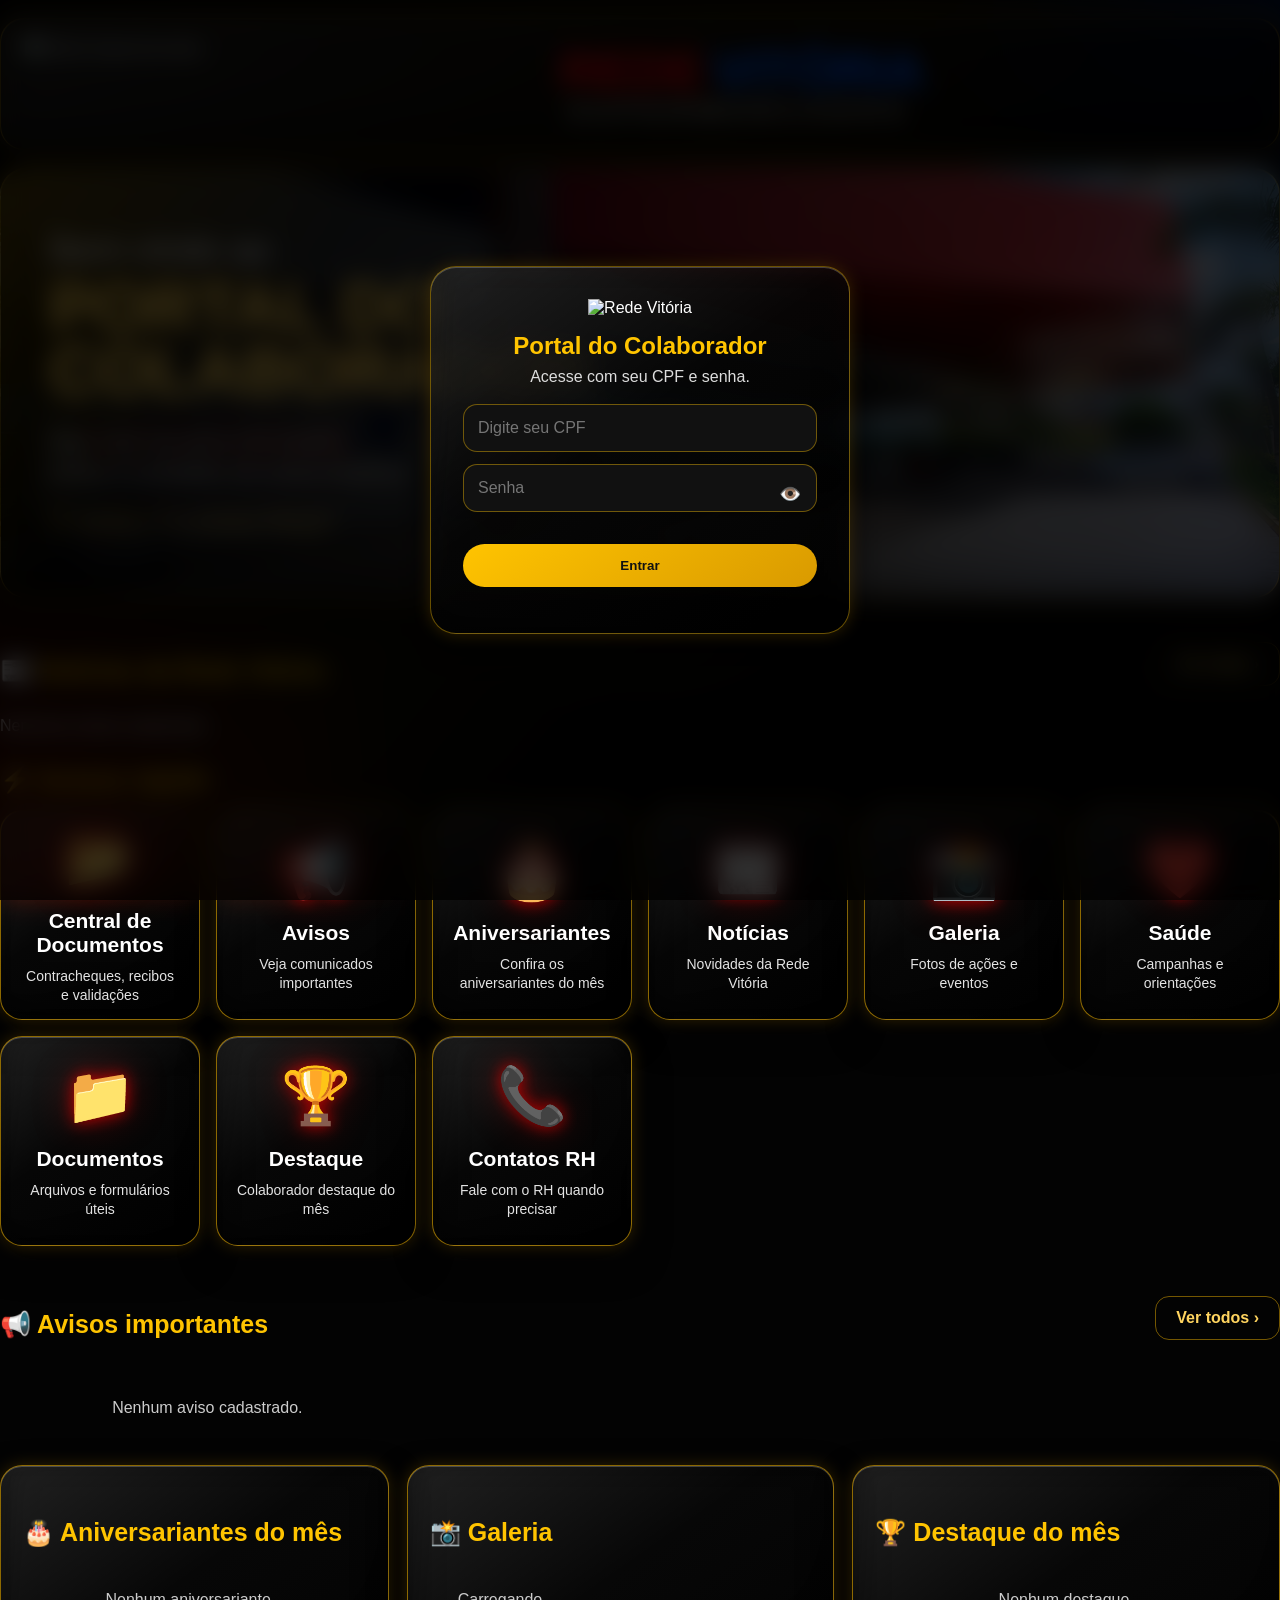
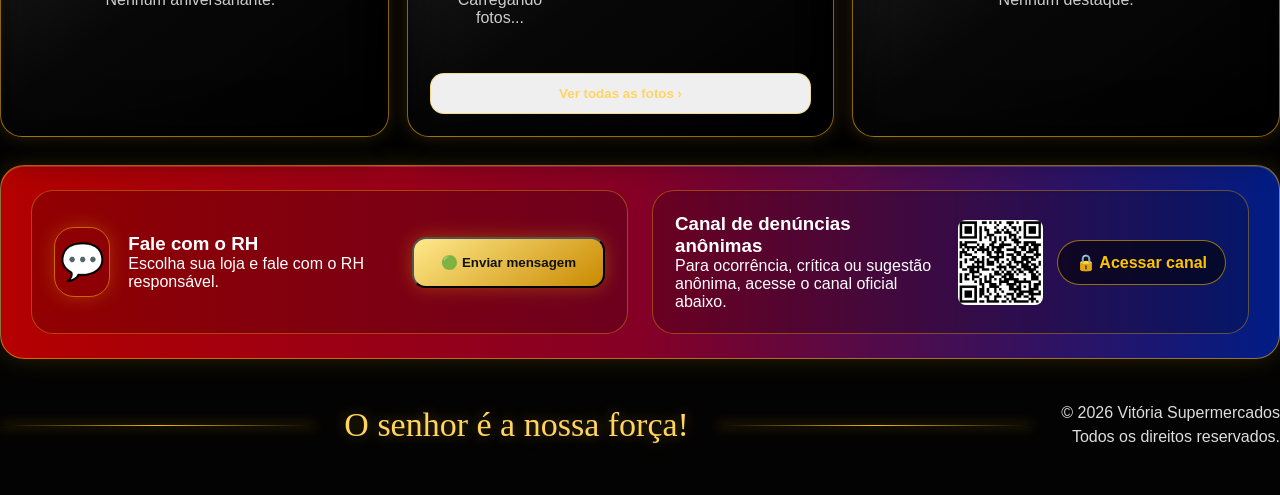
==== index.html @ cb0ad2eb "Update index.html" ====
<!DOCTYPE html>
<html lang="pt-BR">

<!-- ==========================================================
     HEAD
=========================================================== -->

<head>

  <meta charset="UTF-8">

  <meta
    name="viewport"
    content="width=device-width, initial-scale=1.0"
  >

  <title>Portal do Colaborador | Vitória Supermercados</title>

  <!-- CSS -->
  <link rel="stylesheet" href="style.css">

</head>

<!-- ==========================================================
     BODY
=========================================================== -->

<body class="carregando">

<!-- ==========================================================
     LOGIN
=========================================================== -->

<div id="loginTela" class="login-tela">

  <div class="login-box gloss">

    <img
      src="logo-vitoria.png"
      class="login-logo"
      alt="Rede Vitória"
    >

    <h2>Portal do Colaborador</h2>

    <p id="loginInstrucao">
      Acesse com seu CPF e senha.
    </p>

    <div id="formLogin">

      <input
        type="text"
        id="loginCpf"
        placeholder="Digite seu CPF"
      >

      <div class="campo-senha">

        <input
          type="password"
          id="loginSenha"
          placeholder="Senha"
        >

        <button
          type="button"
          onclick="mostrarSenha('loginSenha', this)"
        >
          👁️
        </button>

      </div>

      <button
        id="btnEntrar"
        onclick="fazerLogin()"
      >
        Entrar
      </button>

    </div>

    <div id="loginMensagem"></div>

    <!-- Primeiro acesso -->

    <div
      id="primeiroAcessoBox"
      style="display:none;"
    >

      <hr>

      <p>
        Primeiro acesso. Crie sua nova senha:
      </p>

      <div class="campo-senha">

        <input
          type="password"
          id="novaSenha"
          placeholder="Nova senha"
        >

        <button
          type="button"
          onclick="mostrarSenha('novaSenha', this)"
        >
          👁️
        </button>

      </div>

      <div class="campo-senha">

        <input
          type="password"
          id="confirmaSenha"
          placeholder="Confirmar senha"
        >

        <button
          type="button"
          onclick="mostrarSenha('confirmaSenha', this)"
        >
          👁️
        </button>

      </div>

      <button
        id="btnSalvarSenha"
        onclick="criarSenhaPortal()"
      >
        Salvar senha
      </button>

    </div>

  </div>

</div>

<!-- ==========================================================
     HEADER
=========================================================== -->

<header class="gloss">

  <div class="logo">

    <img
      src="logo-vitoria.png"
      alt="Vitória Supermercados"
      class="logo-img"
    >

  </div>

  <div class="topo-info">

    <h1 class="empresa-nome">

      <span class="rede">REDE</span>

      <span class="vitoria">VITÓRIA</span>

      <span class="supermercados">
        SUPERMERCADOS
      </span>

    </h1>

  </div>

</header>

<!-- ==========================================================
     ÁREA DO COLABORADOR
=========================================================== -->

<section
  id="areaColaborador"
  class="area-colaborador"
>

  <div class="colaborador-card gloss">

    <div class="topo-colaborador">

      <h2 id="saudacaoColaborador">
        Olá, colaborador!
      </h2>

      <button
        class="btn-sair"
        onclick="sairPortal()"
      >
        🚪 Sair
      </button>

    </div>

    <!-- Corrigido: havia dois IDs iguais -->
    <p id="ultimoAcessoTexto">
      Seu último acesso será exibido aqui.
    </p>

    <div class="perfil-grid">

      <div class="perfil-item">
        <small>Nome</small>
        <span id="perfilNome">-</span>
      </div>

      <div class="perfil-item">
        <small>CPF</small>
        <span id="perfilCpf">-</span>
      </div>

      <div class="perfil-item">
        <small>Matrícula</small>
        <span id="perfilMatricula">-</span>
      </div>

      <div class="perfil-item">
        <small>Função</small>
        <span id="perfilFuncao">-</span>
      </div>

      <div class="perfil-item">
        <small>Admissão</small>
        <span id="perfilAdmissao">-</span>
      </div>

    </div>

  </div>

  <!-- NOTIFICAÇÕES -->

  <div class="notificacao-card gloss">

    <div
      id="badgeNotificacao"
      class="badge-notificacao"
    >
      0
    </div>

    <div class="sino-notificacao">
      🔔
    </div>

    <h3>Notificações</h3>

    <p id="resumoNotificacoes">
      Nenhuma notificação nova.
    </p>

    <div
      id="listaNotificacoes"
      class="notificacao-lista"
    ></div>

  </div>

</section>

<!-- ==========================================================
     HERO
=========================================================== -->

<section class="hero gloss">

  <div class="hero-content">

    <h2>Bem-vindo ao</h2>

    <h1>

      PORTAL DO<br>
      COLABORADOR

    </h1>

    <p>

      Aqui você encontra informações,<br>
      avisos e novidades da nossa empresa.

    </p>

    <div class="frase">

      O senhor é a nossa força!

    </div>

  </div>

  <div class="dots">

    <div></div>
    <div></div>
    <div></div>

  </div>

</section>

<!-- ==========================================================
     NOTÍCIAS
=========================================================== -->

<section
  id="noticias"
  class="noticias-home"
>

  <div class="row-title">

    <h2 class="section-title">
      📰 Notícias da Rede Vitória
    </h2>

    <a
      href="javascript:void(0)"
      class="btn"
      onclick="mostrarTodasNoticias()"
    >
      Ver todas ›
    </a>

  </div>

  <div
    id="noticiasGrid"
    class="noticias-home-grid"
  >

    <div class="noticia-home-card gloss">

      <div class="noticia-home-img"></div>

      <div class="noticia-home-info">

        <h3>Carregando notícias...</h3>

        <p>Aguarde...</p>

      </div>

    </div>

  </div>

</section>

<!-- ==========================================================
     ACESSO RÁPIDO
=========================================================== -->

<h2 class="section-title">

  ⚡ Acesso rápido

</h2>

<section class="quick-grid">

  <a
    href="javascript:void(0)"
    onclick="abrirCentralDocumentos()"
    class="quick-card gloss"
  >

    <div class="icon">📂</div>

    <h3>Central de Documentos</h3>

    <p>Contracheques, recibos e validações</p>

  </a>

  <a href="#avisos" class="quick-card gloss">

    <div class="icon">📢</div>

    <h3>Avisos</h3>

    <p>Veja comunicados importantes</p>

  </a>

  <a href="#aniversariantes" class="quick-card gloss">

    <div class="icon">🎂</div>

    <h3>Aniversariantes</h3>

    <p>Confira os aniversariantes do mês</p>

  </a>

  <a href="#noticias" class="quick-card gloss">

    <div class="icon">📰</div>

    <h3>Notícias</h3>

    <p>Novidades da Rede Vitória</p>

  </a>

  <a href="#galeria" class="quick-card gloss">

    <div class="icon">📸</div>

    <h3>Galeria</h3>

    <p>Fotos de ações e eventos</p>

  </a>

  <a href="#saude" class="quick-card gloss">

    <div class="icon">❤️</div>

    <h3>Saúde</h3>

    <p>Campanhas e orientações</p>

  </a>

  <a
    href="javascript:void(0)"
    onclick="abrirDocumentos()"
    class="quick-card gloss"
  >

    <div class="icon">📁</div>

    <h3>Documentos</h3>

    <p>Arquivos e formulários úteis</p>

  </a>

  <a href="#destaque" class="quick-card gloss">

    <div class="icon">🏆</div>

    <h3>Destaque</h3>

    <p>Colaborador destaque do mês</p>

  </a>

  <a href="#contatos" class="quick-card gloss">

    <div class="icon">📞</div>

    <h3>Contatos RH</h3>

    <p>Fale com o RH quando precisar</p>

  </a>

</section>

    <div id="menuRh"
     style="display:none;margin:25px auto;width:min(1220px,95%);">

    <div class="quick-card gloss"
         onclick="abrirAreaRh()"
         style="height:auto;min-height:150px;cursor:pointer;">

        <div class="icon">
            👥
        </div>

        <h3>
            Área RH
        </h3>

        <p>
            Funcionários, importação, relatórios e administração
        </p>

    </div>

</div>

<section id="avisos">

  <div class="row-title">

    <h2 class="section-title">
      📢 Avisos importantes
    </h2>

    <a href="javascript:void(0)"
       class="btn"
       onclick="mostrarTodosAvisos()">
      Ver todos ›
    </a>

  </div>

  <div
      id="avisosGrid"
      class="notice-grid">

      <div class="rh-vazio">
          Carregando avisos...
      </div>

  </div>

</section>
     
<section class="lower-grid">

  <!-- ANIVERSARIANTES -->
  <div id="aniversariantes" class="panel gloss">

    <h2 class="section-title">
      🎂 Aniversariantes do mês
    </h2>

    <div id="listaAniversariantes" class="people">

      <div class="rh-vazio">
        Carregando aniversariantes...
      </div>

    </div>

  </div>

  <!-- GALERIA -->
  <div id="galeria" class="panel gloss">

    <h2 class="section-title">
      📸 Galeria
    </h2>

    <div id="galeriaHome" class="gallery">

      <div class="rh-vazio">
        Carregando fotos...
      </div>

    </div>

    <button
      class="btn center-btn"
      onclick="abrirGaleria()">

      Ver todas as fotos ›

    </button>

  </div>

  <!-- DESTAQUE -->
  <div id="destaque" class="panel gloss highlight">

    <h2 class="section-title">
      🏆 Destaque do mês
    </h2>

    <div id="destaqueHome">

      <div class="rh-vazio">
        Carregando destaque...
      </div>

    </div>

  </div>

</section>
     
    <section id="contatos" class="cta">

  <div class="cta-bloco-rh">

    <div class="cta-left">

      <div class="whats-icon">💬</div>

      <div>
        <h3>Fale com o RH</h3>
        <p>Escolha sua loja e fale com o RH responsável.</p>
      </div>

    </div>

    <button
      class="whats-btn"
      onclick="abrirModalLojas()">

      🟢 Enviar mensagem

    </button>

  </div>

  <div class="cta-bloco-denuncia">

    <div>

      <h3>Canal de denúncias anônimas</h3>

      <p>
        Para ocorrência, crítica ou sugestão anônima,
        acesse o canal oficial abaixo.
      </p>

    </div>

    <div class="denuncia-area">

      <div class="qr">
        <img
          src="qr-denuncias.png"
          alt="Canal de Denúncias">
      </div>

      <a
        class="denuncia-btn"
        href="https://reclameaquivitor1.websiteseguro.com/colaboradores/"
        target="_blank">

        🔒 Acessar canal

      </a>

    </div>

  </div>
         </section>
<!-- ==========================================================
     RODAPÉ
=========================================================== -->

<footer class="footer-final">

  <div class="footer-line"></div>

  <div class="footer-frase">
    O senhor é a nossa força!
  </div>

  <div class="footer-line"></div>

  <div class="copy">
    © 2026 Vitória Supermercados<br>
    Todos os direitos reservados.
  </div>

</footer>

<!-- ==========================================================
     MODAL - GALERIA
=========================================================== -->

<div id="galeriaModal" class="galeria-modal">

  <div class="galeria-header">

    <h2>📸 Galeria da Rede</h2>

    <button onclick="fecharGaleria()">
      ✕
    </button>

  </div>

  <div class="galeria-filtros">

    <select
      id="filtroLoja"
      onchange="filtrarGaleria()"
    >
      <option value="">Todas as lojas</option>
    </select>

    <select
      id="filtroCategoria"
      onchange="filtrarGaleria()"
    >
      <option value="">Todas categorias</option>
    </select>

  </div>

  <div
    id="galeriaGrid"
    class="galeria-grid"
  ></div>

</div>

<!-- ==========================================================
     MODAL - IMAGEM
=========================================================== -->

<div id="imagemModal" class="imagem-modal">

  <span onclick="fecharImagem()">
    ✕
  </span>

  <img
    id="imagemGrande"
    alt="Imagem ampliada"
  >

</div>

<!-- ==========================================================
     MODAL - NOTÍCIA
=========================================================== -->

<div id="noticiaModal" class="noticia-modal">

  <div class="noticia-modal-box">

    <span onclick="fecharNoticia()">
      ✕
    </span>

    <img
      id="noticiaImagem"
      alt="Imagem da notícia"
    >

    <h2 id="noticiaTitulo"></h2>

    <div id="noticiaData"></div>

    <p id="noticiaTexto"></p>

  </div>

</div>
<!-- ==========================================================
     MODAL - DOCUMENTOS
=========================================================== -->

<div id="documentosModal" class="documentos-modal">

  <div class="documentos-box">

    <div class="documentos-header">

      <h2>📁 Documentos úteis</h2>

      <button onclick="fecharDocumentos()">
        ✕
      </button>

    </div>

    <div
      id="documentosFiltros"
      class="documentos-filtros"
    ></div>

    <div
      id="documentosGrid"
      class="documentos-grid"
    >

      <p>Carregando documentos...</p>

    </div>

    <div class="documentos-footer">

      <button
        class="btn-fechar-documentos"
        onclick="fecharDocumentos()"
      >
        Fechar
      </button>

    </div>

  </div>

</div>

<!-- ==========================================================
     MODAL - NOTIFICAÇÃO
=========================================================== -->

<div id="notificacaoModal" class="notificacao-modal">

  <div class="notificacao-box">

    <h2 id="notificacaoTitulo">
      📢 Notificação
    </h2>

    <p id="notificacaoMensagem"></p>

    <div class="notificacao-acoes">

      <button
        class="btn-notificacao btn-entendi"
        onclick="fecharNotificacaoAtual()"
      >
        Entendi
      </button>

      <button
        class="btn-notificacao btn-limpar"
        onclick="limparNotificacaoAtual()"
      >
        Limpar notificação
      </button>

    </div>

  </div>

</div>

<!-- ==========================================================
     MODAL - LOJAS RH
=========================================================== -->

<div id="modalLojas" class="modal-lojas">

  <div class="modal-lojas-box">

    <button
      class="fechar-modal-lojas"
      onclick="fecharModalLojas()"
    >
      ✕
    </button>

    <h2>Escolha sua loja</h2>

    <p>
      Selecione a unidade para falar com o RH responsável.
    </p>

    <div class="lojas-grid">

      <button onclick="abrirWhatsappLoja('COROADO')">Coroado</button>

      <button onclick="abrirWhatsappLoja('CENTRO')">Centro</button>

      <button onclick="abrirWhatsappLoja('SAO_JOSE')">São José</button>

      <button onclick="abrirWhatsappLoja('TURISMO')">Turismo</button>

      <button onclick="abrirWhatsappLoja('TORQUATO')">Torquato</button>

      <button onclick="abrirWhatsappLoja('JAPIIM')">Japiim</button>

      <button onclick="abrirWhatsappLoja('GRANDE_CIRCULAR')">
        Grande Circular
      </button>

    </div>

  </div>

</div>

<!-- ==========================================================
     MODAL - CONTRACHEQUES
=========================================================== -->

<div id="contrachequesModal" class="documentos-modal">

  <div class="documentos-box">

    <div class="documentos-header">

      <h2 id="tituloModalContracheques">
        📄 Meus Contracheques
      </h2>

      <button onclick="fecharMeusContracheques()">
        ×
      </button>

    </div>

    <div id="contrachequesLista">

      Carregando...

    </div>

  </div>

</div>

<!-- ==========================================================
     MODAL - RECEBIMENTO DE CONTRACHEQUE
=========================================================== -->

<div
  id="recebimentoModal"
  class="documentos-modal"
  style="display:none;"
>

  <div
    class="documentos-box"
    style="max-width:650px;"
  >

    <div class="documentos-header">

      <h2>📥 Receber Contracheque</h2>

      <button onclick="fecharRecebimentoContracheque()">
        ✕
      </button>

    </div>

    <p id="recebimentoCompetenciaTexto"></p>

    <label
      style="display:flex;gap:10px;align-items:flex-start;margin:18px 0;color:#fff;"
    >

      <input
        type="checkbox"
        id="aceiteContracheque"
        style="margin-top:5px;"
      >

      <span>

        Declaro que recebi e tive acesso ao meu contracheque referente à competência informada, estando ciente das verbas, descontos e informações nele constantes.

      </span>

    </label>

    <!-- Campo senha -->

    <div style="position:relative;margin-bottom:14px;">

      <input
        type="password"
        id="senhaRecebimento"
        placeholder="Confirme sua senha"
        style="width:100%;padding:14px 50px 14px 14px;border-radius:14px;border:1px solid #ffc400;background:#111;color:#fff;"
      >

      <span
        onclick="alternarSenhaRecebimento()"
        style="
          position:absolute;
          right:15px;
          top:50%;
          transform:translateY(-50%);
          cursor:pointer;
          font-size:18px;
        "
      >
        👁
      </span>

    </div>

    <button
      id="btnConfirmarRecebimento"
      class="btn"
      onclick="confirmarRecebimentoContracheque()"
      style="margin-top:20px;"
    >
      Confirmar recebimento
    </button>

    <p
      id="mensagemRecebimento"
      style="margin-top:15px;color:#ffc400;font-weight:800;"
    ></p>

  </div>

</div>

<!-- ==========================================================
     MODAL - ÁREA RH
=========================================================== -->

<div id="modalAreaRh" class="documentos-modal">

  <div class="documentos-box">

    <div class="documentos-header">

      <h2>👥 Área RH</h2>

      <button onclick="fecharAreaRh()">
        ×
      </button>

    </div>

    <div class="documentos-grid">

      <div
        class="doc-card"
        onclick="abrirFuncionariosRh()"
      >

        <div class="doc-icon">
          👥
        </div>

        <h3>Funcionários</h3>

        <p>
          Consultar e gerenciar cadastros
        </p>

      </div>

      <div class="doc-card">

        <div class="doc-icon">
          📥
        </div>

        <h3>Importação Domínio</h3>

        <p>
          Importar planilha de funcionários
        </p>

      </div>

      <div class="doc-card">

        <div class="doc-icon">
          📄
        </div>

        <h3>Relatórios</h3>

        <p>
          Ver resultados das importações
        </p>

      </div>

    </div>

  </div>

</div>
<!-- ==========================================================
     MODAL - GESTÃO DE FUNCIONÁRIOS
=========================================================== -->

<div id="modalFuncionariosRh" class="documentos-modal">

  <div
    class="documentos-box"
    style="max-width:1150px;"
  >

    <div class="documentos-header">

      <h2>👥 Gestão de Funcionários</h2>

      <button onclick="fecharFuncionariosRh()">
        ×
      </button>

    </div>

    <div class="rh-dashboard">

      <div class="rh-card-info">

        <strong>Funcionários</strong>

        <span>
          Consulta, cadastro, documentos e histórico
        </span>

      </div>

      <div class="rh-acoes-topo">

        <button onclick="abrirNovoFuncionarioRh()">
          ➕ Novo Funcionário
        </button>

        <button onclick="abrirExperienciaRh()">
          ⏳ Em Experiência
        </button>

        <button onclick="abrirDesligadosRh()">
          🚫 Desligados
        </button>

        <button onclick="abrirImportarDominioRh()">
          📥 Importar Domínio
        </button>

           <button onclick="abrirImportarContrachequesRh()">
          📄 Importar Contracheques
        </button>

      </div>

      <div class="rh-filtros">

        <input
          type="text"
          id="pesquisaFuncionarioRh"
          placeholder="Pesquisar por nome, CPF ou matrícula"
        >

        <select id="statusFuncionarioRh">

          <option value="">
            Todos os status
          </option>

          <option value="ATIVO">
            Ativo
          </option>

          <option value="AFASTADO">
            Afastado
          </option>

          <option value="DESLIGADO">
            Desligado
          </option>

        </select>

        <button onclick="pesquisarFuncionarioRh()">
          🔍 Pesquisar
        </button>

      </div>

      <div class="rh-tabela-box">

        <table class="rh-tabela">

          <thead>

            <tr>

              <th>Nome</th>
              <th>CPF</th>
              <th>Matrícula</th>
              <th>Loja</th>
              <th>Função</th>
              <th>Status</th>
              <th>Ações</th>

            </tr>

          </thead>

          <tbody id="resultadoFuncionariosRh">

            <tr>

              <td colspan="7" class="rh-vazio">

                Pesquise um funcionário para visualizar o cadastro.

              </td>

            </tr>

          </tbody>

        </table>

      </div>

    </div>

  </div>

</div>

<!-- ==========================================================
     MODAL - CADASTRO COMPLETO
=========================================================== -->

<div id="modalCadastroCompletoRh" class="documentos-modal">

  <div
    class="documentos-box"
    style="max-width:1150px;"
  >

    <div class="documentos-header">

      <h2>👤 Cadastro Completo</h2>

      <button onclick="fecharCadastroCompletoRh()">
        ×
      </button>

    </div>

    <div id="conteudoCadastroCompletoRh"></div>

  </div>

</div>

<!-- ==========================================================
     MODAL - CATEGORIA DE DOCUMENTOS
=========================================================== -->

<div id="modalCategoriaDocumentoRh" class="documentos-modal">

  <div
    class="documentos-box"
    style="max-width:1050px;"
  >

    <div class="documentos-header">

      <h2 id="tituloCategoriaDocumentoRh">
        📁 Documentos
      </h2>

      <button onclick="fecharCategoriaDocumentoRh()">
        ×
      </button>

    </div>

    <div class="rh-card-info">

      <strong>
        Arquivos da categoria
      </strong>

      <span>
        Visualize, baixe, edite ou exclua documentos individuais.
      </span>

    </div>

    <div style="margin:15px 0;">

      <button
        class="btn"
        onclick="abrirNovoDocumentoRh()"
      >
        ➕ Novo Documento
      </button>

    </div>

    <div class="rh-tabela-box">

      <table class="rh-tabela">

        <thead>

          <tr>

            <th>Arquivo</th>
            <th>Data</th>
            <th>Usuário</th>
            <th>Ações</th>

          </tr>

        </thead>

        <tbody id="listaArquivosCategoriaRh">

          <tr>

            <td
              colspan="4"
              class="rh-vazio"
            >

              Nenhum arquivo nesta categoria.

            </td>

          </tr>

        </tbody>

      </table>

    </div>

  </div>

</div>

<!-- ==========================================================
     MODAL - NOVO DOCUMENTO
=========================================================== -->

<div id="modalNovoDocumentoRh" class="documentos-modal">

  <div
    class="documentos-box"
    style="max-width:760px;"
  >

    <div class="documentos-header">

      <h2>📎 Novo Documento</h2>

      <button onclick="fecharNovoDocumentoRh()">
        ×
      </button>

    </div>

    <div style="padding:20px;">

      <label>Categoria</label>

      <input
        type="text"
        id="categoriaDocumentoRh"
        readonly
        style="width:100%;margin-bottom:15px;"
      >

      <label>Descrição</label>

      <input
        type="text"
        id="descricaoDocumentoRh"
        placeholder="Ex: RG Frente"
        style="width:100%;margin-bottom:15px;"
      >

      <label>Observação</label>

      <textarea
        id="observacaoDocumentoRh"
        placeholder="Observações sobre o documento..."
        style="width:100%;height:90px;margin-bottom:15px;"
      ></textarea>

      <label>Data do Documento</label>

      <input
        type="date"
        id="dataDocumentoRh"
        style="width:100%;margin-bottom:15px;"
      >

      <label>Arquivo</label>

      <input
        type="file"
        id="arquivoDocumentoRh"
        style="width:100%;margin-bottom:18px;"
      >

      <label
        style="display:flex;gap:8px;align-items:center;margin-bottom:18px;"
      >

        <input
          type="checkbox"
          id="documentoAtivoRh"
          checked
        >

        Documento ativo

      </label>

      <button
        class="btn"
        onclick="salvarDocumentoRh()"
      >
        💾 Salvar Documento
      </button>

      <div
        id="mensagemDocumentoRh"
        style="margin-top:15px;color:#ffc400;font-weight:800;"
      ></div>

    </div>

  </div>

</div>
<!-- ==========================================================
     MODAL - NOVA OCORRÊNCIA
=========================================================== -->

<div id="modalNovaOcorrenciaRh" class="documentos-modal">

  <div class="documentos-box" style="max-width:750px;">

    <div class="documentos-header">
      <h2>➕ Nova Ocorrência</h2>
      <button onclick="fecharNovaOcorrenciaRh()">×</button>
    </div>

    <div style="padding:20px;">

      <label>Tipo da Ocorrência</label>

      <select id="tipoOcorrenciaRh" style="width:100%;margin-bottom:15px;">
        <option value="OBSERVAÇÃO">📌 Observação</option>
        <option value="TRANSFERÊNCIA DE LOJA">🏬 Transferência de Loja</option>
        <option value="ADVERTÊNCIA">⚠️ Advertência</option>
        <option value="SUSPENSÃO">⛔ Suspensão</option>
        <option value="AFASTAMENTO">🛌 Afastamento</option>
        <option value="ALTERAÇÃO CONTRATUAL">📄 Alteração Contratual</option>
        <option value="ALTERAÇÃO SALARIAL">💰 Alteração Salarial</option>
        <option value="OUTROS">📎 Outros</option>
      </select>

      <label>Descrição / Justificativa</label>

      <textarea
        id="descricaoOcorrenciaRh"
        style="width:100%;height:120px;margin-bottom:15px;"
      ></textarea>

      <button onclick="salvarOcorrenciaRh()">
        💾 Salvar Ocorrência
      </button>

      <div
        id="mensagemOcorrenciaRh"
        style="margin-top:15px;color:#ffc400;font-weight:800;"
      ></div>

    </div>

  </div>

</div>

<!-- ==========================================================
     MODAL - TRANSFERÊNCIA DE LOJA
=========================================================== -->

<div id="modalTransferenciaLojaRh" class="documentos-modal">

  <div class="documentos-box" style="max-width:750px;">

    <div class="documentos-header">
      <h2>🔄 Transferência de Loja</h2>
      <button onclick="fecharTransferenciaLojaRh()">×</button>
    </div>

    <div style="padding:20px;">

      <label>Loja Atual</label>

      <input
        type="text"
        id="lojaAtualTransferenciaRh"
        readonly
        style="width:100%;margin-bottom:15px;"
      >

      <label>Nova Loja</label>

      <select
        id="novaLojaTransferenciaRh"
        style="width:100%;margin-bottom:15px;"
      >
        <option value="">Carregando lojas...</option>
      </select>

      <label>Justificativa</label>

      <textarea
        id="justificativaTransferenciaRh"
        placeholder="Informe o motivo da transferência..."
        style="width:100%;height:120px;margin-bottom:15px;"
      ></textarea>

      <button
        class="rh-btn-acao"
        onclick="salvarTransferenciaLojaRh()"
      >
        💾 Confirmar Transferência
      </button>

      <div
        id="mensagemTransferenciaRh"
        style="margin-top:15px;color:#ffc400;font-weight:800;"
      ></div>

    </div>

  </div>

</div>

<!-- ==========================================================
     MODAL - NOVO FUNCIONÁRIO
=========================================================== -->

<div id="modalNovoFuncionarioRh" class="documentos-modal">

    <div class="documentos-box" style="max-width:1150px;">

    <div class="documentos-header">
    <h2>➕ Novo Funcionário</h2>
    <button onclick="fecharModalRh('modalNovoFuncionarioRh')">×</button>
  </div>

  <div class="form-rh-bloco">
    <h3>👤 Dados Pessoais</h3>

    <div class="form-rh-grid">
      <input id="novoNomeRh" placeholder="Nome completo">
      <input id="novoCpfRh" placeholder="CPF">
      <input id="novoRgRh" placeholder="RG">
      <input id="novoPisRh" placeholder="PIS">

      <div>
        <label>Data de Nascimento</label>
        <input id="novoNascimentoRh" type="date">
      </div>

      <input id="novoMaeRh" placeholder="Nome da mãe">
      <input id="novoPaiRh" placeholder="Nome do pai">
    </div>
  </div>

  <div class="form-rh-bloco">
    <h3>🏠 Endereço</h3>

    <div class="form-rh-grid">
      <input id="novoEnderecoRh" placeholder="Endereço">
      <input id="novoNumeroRh" placeholder="Número">
      <input id="novoBairroRh" placeholder="Bairro">
      <input id="novoCepRh" placeholder="CEP">
      <input id="novoCidadeRh" placeholder="Cidade">
      <input id="novoUfRh" placeholder="UF">
    </div>
  </div>

  <div class="form-rh-bloco">
    <h3>📞 Contato</h3>

    <div class="form-rh-grid">
      <input id="novoTelefoneRh" placeholder="Telefone">
      <input id="novoEmailRh" placeholder="E-mail">
    </div>
  </div>

   <div class="form-rh-bloco">
    <h3>💼 Dados Contratuais</h3>

    <div class="form-rh-grid">

      <input id="novoLojaRh" placeholder="Loja">
      <input id="novoCnpjRh" placeholder="CNPJ">

      <input id="novoMatriculaRh" placeholder="Matrícula eSocial">
      <input id="novoFuncaoRh" placeholder="Função">

      <input id="novoDepartamentoRh" placeholder="Departamento">
      <input id="novoSalarioRh" placeholder="Salário">

      <div class="campo-data-rh">
        <label>Data de Admissão</label>
        <input id="novoAdmissaoRh" type="date">
      </div>

      <div class="campo-data-rh">
        <label>Vencimento 1º Contrato</label>
        <input id="novoContrato1Rh" type="date">
      </div>

      <div class="campo-data-rh">
        <label>Vencimento 2º Contrato</label>
        <input id="novoContrato2Rh" type="date">
      </div>

    </div> <!-- fecha form-rh-grid -->

  </div> <!-- fecha form-rh-bloco -->

  <div class="form-rh-acoes">
    <button onclick="salvarNovoFuncionarioRh()">
      💾 Salvar Funcionário
    </button>
  </div>

  <div id="mensagemNovoFuncionarioRh"></div>

</div>
  
  </div>
  
</div>

<!-- ==========================================================
     MODAL - EXPERIÊNCIA
=========================================================== -->

<div id="modalExperienciaRh" class="documentos-modal">

  <div class="documentos-box" style="max-width:1200px;">

    <div class="documentos-header">
      <h2>⏳ Funcionários em Experiência</h2>
      <button onclick="fecharModalRh('modalExperienciaRh')">×</button>
    </div>

    <div id="listaExperienciaRh">

      <div
        id="resumoExperienciaRh"
        class="rh-card-info"
        style="margin-bottom:15px;">
      </div>

      <div
        style="
          display:flex;
          gap:10px;
          margin-bottom:15px;
          flex-wrap:wrap;
        ">

        <select id="filtroLojaExperienciaRh">
          <option value="">Todas as Lojas</option>
        </select>

        <select id="filtroStatusExperienciaRh">
          <option value="">Todos os Status</option>
          <option value="URGENTE">🔴 Urgente</option>
          <option value="ATENÇÃO">🟡 Atenção</option>
          <option value="EM EXPERIÊNCIA">🟢 Em Experiência</option>
        </select>

        <button onclick="aplicarFiltroExperienciaRh()">
          🔍 Filtrar
        </button>

      </div>

      <table class="rh-tabela">

        <thead>
          <tr>
            <th>Nome</th>
            <th>Loja</th>
            <th>Função</th>
            <th>Admissão</th>
            <th>1º Contrato</th>
            <th>2º Contrato</th>
            <th>Dias</th>
            <th>Status</th>
            <th>Ações</th>
          </tr>
        </thead>

        <tbody id="resultadoExperienciaRh">

          <tr>
            <td colspan="9" class="rh-vazio">
              Carregando colaboradores...
            </td>
          </tr>

        </tbody>

      </table>

    </div>

  </div>

</div>

<!-- ==========================================================
     MODAL - DESLIGADOS
=========================================================== -->

<div id="modalDesligadosRh" class="documentos-modal">

  <div class="documentos-box">

    <div class="documentos-header">
      <h2>🚫 Funcionários Desligados</h2>
      <button onclick="fecharModalRh('modalDesligadosRh')">×</button>
    </div>

    <p>Tela de desligados abriu corretamente.</p>

  </div>

</div>

<!-- ==========================================================
     MODAL - IMPORTAÇÃO DOMÍNIO
=========================================================== -->

<div id="modalImportarDominioRh" class="documentos-modal">

    <div class="documentos-box" style="max-width:850px;">

        <div class="documentos-header">

            <h2>📥 Importação Inteligente - Domínio</h2>

            <button onclick="fecharImportacaoDominioRh()">
                ×
            </button>

        </div>

        <div class="rh-card-info">

            <strong>Importação de Funcionários</strong>

            <span>
                Selecione o arquivo exportado pelo Domínio (.xls ou .xlsx)
            </span>

        </div>

        <div class="importacao-dominio">

            <input
                type="file"
                id="arquivoDominioRh"
                accept=".xls,.xlsx">

            <div
                id="nomeArquivoDominio"
                class="arquivo-selecionado">

                Nenhum arquivo selecionado.

            </div>

            <button
                class="botao-importacao"
                onclick="enviarArquivoDominioRh()">

                📤 Enviar Arquivo

            </button>

            <div
                id="statusImportacaoDominio"
                class="status-importacao">
            </div>

            <div
                id="resultadoImportacaoDominio"
                class="resultado-importacao">
            </div>

        </div>

    </div>

</div>

<!-- ==========================================================
     SCRIPTS
=========================================================== -->

<script src="js/core.js"></script>

<script src="03_ModalManager.js"></script>

<script src="js/api.js"></script>

<script src="js/utils.js"></script>

<!-- PORTAL -->
<script src="js/portal/login.js"></script>
<script src="js/portal/perfil.js"></script>
<script src="js/portal/notificacoes.js"></script>
<script src="js/portal/avisos.js"></script>
<script src="js/portal/home.js"></script>
<script src="js/portal/noticias.js"></script>
<script src="js/portal/galeria.js"></script>
<script src="js/portal/contracheques.js"></script>
<script src="js/portal/documentos.js"></script>
<script src="js/portal/whatsapp.js"></script>

<!-- RH -->
<script src="js/rh/funcionarios.js"></script>
<script src="js/rh/cadastro.js"></script>
<script src="js/rh/documentos.js"></script>
<script src="js/rh/historico.js"></script>
<script src="js/rh/transferencia.js"></script>
<script src="js/rh/importacao.js"></script
<script src="js/rh/importacaocontracheques.js"></script>
<script src="js/rh/experiencia.js"></script>
<script src="js/rh/desligados.js"></script>
<script src="js/rh/index.js"></script>

<script src="app.js"></script>

</body>
</html>
---- style.css ----
.cta{
  margin-top:28px;
  border-radius:24px;
  padding:24px 30px;
  display:grid;
  grid-template-columns:1fr 1fr;
  gap:24px;
  align-items:stretch;
  background:linear-gradient(90deg,rgba(190,0,0,.95),rgba(140,0,40,.95),rgba(0,30,140,.95));
  border:1px solid rgba(255,190,0,.55);
  box-shadow:
    inset 0 1px 0 rgba(255,255,255,.18),
    0 0 24px rgba(255,190,0,.16);
}

.cta-bloco-rh,
.cta-bloco-denuncia{
  border:1px solid rgba(255,196,0,.35);
  border-radius:22px;
  padding:22px;
  background:rgba(0,0,0,.18);
}

.cta-bloco-rh{
  display:flex;
  align-items:center;
  justify-content:space-between;
  gap:20px;
}

.cta-bloco-denuncia{
  display:grid;
  grid-template-columns:1fr auto;
  align-items:center;
  gap:18px;
}

.denuncia-area{
  display:flex;
  align-items:center;
  gap:14px;
}

.qr{
  width:85px;
  height:85px;
  display:flex;
  align-items:center;
  justify-content:center;
}

.qr img{
  width:100%;
  height:100%;
  object-fit:contain;
  border-radius:8px;
}

.denuncia-btn{
  background:rgba(0,0,0,.55);
  color:#ffc400;
  border:1px solid rgba(255,196,0,.55);
  border-radius:999px;
  padding:12px 18px;
  text-decoration:none;
  font-weight:900;
  white-space:nowrap;
}

.modal-lojas{
  display:none;
  position:fixed;
  inset:0;
  background:rgba(0,0,0,.86);
  z-index:9999999;
  align-items:center;
  justify-content:center;
  padding:25px;
}

.modal-lojas-box{
  width:min(520px,95%);
  background:linear-gradient(145deg,#111,#050505);
  border:1px solid rgba(255,196,0,.55);
  border-radius:24px;
  padding:26px;
  text-align:center;
  position:relative;
  box-shadow:0 0 30px rgba(255,196,0,.25);
}

.modal-lojas-box h2{
  color:#ffc400;
  margin-bottom:8px;
}

.modal-lojas-box p{
  color:#ddd;
  margin-bottom:20px;
}

.fechar-modal-lojas{
  position:absolute;
  top:12px;
  right:14px;
  background:none;
  border:none;
  color:#fff;
  font-size:24px;
  cursor:pointer;
}
  
.lojas-grid{
  display:grid;
  grid-template-columns:1fr 1fr;
  gap:12px;
}

.lojas-grid button{
  padding:14px;
  border:none;
  border-radius:16px;
  background:linear-gradient(145deg,#ffc400,#d99a00);
  color:#111;
  font-weight:900;
  cursor:pointer;
}
.rh-dashboard{
  display:flex;
  flex-direction:column;
  gap:18px;
}

.rh-card-info{
  border:1px solid rgba(255,196,0,.35);
  background:rgba(0,0,0,.45);
  border-radius:18px;
  padding:18px;
}

.rh-card-info strong{
  display:block;
  color:#ffc400;
  font-size:22px;
  margin-bottom:6px;
}

.rh-card-info span{
  color:#ddd;
}

.rh-acoes-topo{
  display:flex;
  gap:12px;
  flex-wrap:wrap;
}

.rh-acoes-topo button,
.rh-filtros button{
  background:linear-gradient(145deg,#ffc400,#d99a00);
  color:#111;
  border:none;
  border-radius:999px;
  padding:12px 18px;
  font-weight:900;
  cursor:pointer;
}

.rh-filtros{
  display:grid;
  grid-template-columns:1fr 220px auto;
  gap:12px;
}

.rh-filtros input,
.rh-filtros select{
  background:#111;
  color:#fff;
  border:1px solid rgba(255,196,0,.45);
  border-radius:14px;
  padding:13px;
  font-size:15px;
}

.rh-tabela-box{
  overflow:auto;
  border:1px solid rgba(255,196,0,.3);
  border-radius:18px;
}

.rh-tabela{
  width:100%;
  border-collapse:collapse;
  min-width:900px;
}

.rh-tabela th{
  background:rgba(255,196,0,.15);
  color:#ffc400;
  text-align:left;
  padding:14px;
  font-size:14px;
}

.rh-tabela td{
  padding:13px 14px;
  border-top:1px solid rgba(255,255,255,.08);
  color:#fff;
  font-size:14px;
}

.rh-vazio{
  text-align:center;
  color:#ccc !important;
  padding:28px !important;
}
  .rh-abas{
  display:flex;
  gap:10px;
  margin-bottom:20px;
  flex-wrap:wrap;
}

.rh-aba{
  padding:12px 18px;
  border:none;
  border-radius:12px;
  cursor:pointer;
  font-weight:700;
  background:#1f1f1f;
  color:#fff;
}

.rh-aba.ativa{
  background:#ffc400;
  color:#000;
}

.rh-conteudo-aba{
  display:none;
}

.rh-conteudo-aba.ativa{
  display:block;
}

.perfil-grid{
  display:grid;
  grid-template-columns:repeat(auto-fit,minmax(250px,1fr));
  gap:12px;
}

.perfil-item{
  background:#111;
  border:1px solid rgba(255,196,0,.25);
  border-radius:12px;
  padding:12px;
}

.perfil-item small{
  display:block;
  color:#999;
  margin-bottom:4px;
}

.perfil-item span{
  color:#fff;
  font-weight:600;
}
.rh-btn-acao{
  background: linear-gradient(135deg,#f5c400,#ffb000);
  color:#000;
  border:none;
  border-radius:10px;
  padding:12px 20px;
  font-weight:700;
  cursor:pointer;
  transition:.2s;
}

.rh-btn-acao:hover{
  transform:translateY(-2px);
  box-shadow:0 4px 12px rgba(245,196,0,.4);
}
.modal-rh{

    position:fixed;
    inset:0;

    display:none;

    justify-content:center;
    align-items:center;

    background:rgba(0,0,0,.88);

    backdrop-filter:blur(2px);

    z-index:99999;

}
  
.modal-rh-conteudo{

    width:min(1300px,96vw);

    max-height:92vh;

    overflow:auto;

    border-radius:22px;

}

.modal-rh-topo{
  display:flex;
  justify-content:space-between;
  align-items:center;
  margin-bottom:20px;
}

.modal-rh-topo button{
  background:#c9a646;
  color:#000;
  border:none;
  border-radius:8px;
  font-size:22px;
  width:36px;
  height:36px;
  cursor:pointer;
}

.form-rh{
  display:grid;
  gap:12px;
}

.form-rh input{
  padding:12px;
  border-radius:8px;
  border:1px solid #444;
  background:#1b1b1b;
  color:#fff;
}

.form-rh button{
  padding:12px;
  border:none;
  border-radius:8px;
  background:#c9a646;
  color:#000;
  font-weight:bold;
  cursor:pointer;
}
  .modal-novo-funcionario{
  max-width:1050px;
}

.form-rh-bloco{
  border:1px solid rgba(255,196,0,.25);
  border-radius:18px;
  padding:18px;
  margin-bottom:18px;
  background:rgba(0,0,0,.25);
}

.form-rh-bloco h3{
  color:#ffc400;
  margin-bottom:14px;
  font-size:18px;
}

.form-rh-grid{
  display:grid;
  grid-template-columns:repeat(2,1fr);
  gap:12px;
}

.form-rh-grid input{
  width:100%;
  padding:13px;
  border-radius:10px;
  border:1px solid #444;
  background:#1b1b1b;
  color:#fff;
}

.form-rh-grid label{
  display:block;
  color:#ffc400;
  font-size:13px;
  font-weight:800;
  margin-bottom:6px;
}

.form-rh-acoes{
  display:flex;
  justify-content:flex-end;
  margin-top:18px;
}

.form-rh-acoes button{
  background:linear-gradient(145deg,#ffc400,#d99a00);
  color:#111;
  border:none;
  border-radius:999px;
  padding:14px 26px;
  font-weight:900;
  cursor:pointer;
}

#mensagemNovoFuncionarioRh{
  margin-top:14px;
  color:#ffc400;
  font-weight:800;
}
.documentos-modal{
    display:none;
    position:fixed;
    inset:0;
    background:rgba(0,0,0,.82);
    z-index:9999999999 !important;
    align-items:center;
    justify-content:center;
    padding:25px;
}
  .documentos-box{
    position:relative;
    z-index:10000000000;
    
}
@media(max-width:800px){
  .form-rh-grid{
    grid-template-columns:1fr;
  }
}
@media(max-width:900px){
  .rh-filtros{
    grid-template-columns:1fr;
  }
}
  
@media(max-width:980px){
  .cta{
    grid-template-columns:1fr;
  }

  .cta-bloco-rh,
  .cta-bloco-denuncia{
    grid-template-columns:1fr;
  }

  .denuncia-area{
    justify-content:flex-start;
  }

  .lojas-grid{
    grid-template-columns:1fr;
  }
}
  .noticia-home-card{
  cursor:pointer;
}

.noticia-modal{
  display:none;
  position:fixed;
  inset:0;
  background:rgba(0,0,0,.92);
  z-index:999999;
  justify-content:center;
  align-items:center;
  padding:30px;
}

.noticia-modal-box{
  width:min(900px,95%);
  max-height:90vh;
  overflow:auto;
  background:#111;
  border-radius:25px;
  padding:25px;
  border:1px solid #ffc400;
}

.noticia-modal-box img{
  width:100%;
  border-radius:15px;
  margin-bottom:20px;
}

.noticia-modal-box h2{
  color:#ffc400;
  margin-bottom:10px;
}

.noticia-modal-box span{
  float:right;
  cursor:pointer;
  font-size:30px;
  color:#fff;
}
  .imagem-modal{
  display:none;
  position:fixed;
  inset:0;
  background:rgba(0,0,0,.95);
  z-index:999999;
  justify-content:center;
  align-items:center;
}

.imagem-modal img{
  max-width:90%;
  max-height:90%;
  border-radius:20px;
}

.imagem-modal span{
  position:absolute;
  top:20px;
  right:30px;
  color:#fff;
  font-size:40px;
  cursor:pointer;
}
*{
  margin:0;
  padding:0;
  box-sizing:border-box;
}

html{
  scroll-behavior:smooth;
}

body{
  font-family:'Inter',sans-serif;
  background:#030303;
  color:#fff;
  overflow-x:hidden;
}

body::before{
  content:"";
  position:fixed;
  inset:0;
  z-index:-3;
  background:
    radial-gradient(circle at top right, rgba(0,81,255,.18), transparent 22%),
    radial-gradient(circle at bottom left, rgba(255,0,0,.22), transparent 28%),
    radial-gradient(circle at center, rgba(255,191,0,.08), transparent 35%),
    #030303;
}

body::after{
  content:"";
  position:fixed;
  inset:0;
  z-index:-2;
  background:linear-gradient(130deg, transparent 0%, rgba(255,190,0,.05) 45%, transparent 60%);
}

.container{
  width:min(1220px,95%);
  margin:auto;
}

.gloss{
  background:linear-gradient(145deg,rgba(255,255,255,.12),rgba(255,255,255,.02) 45%,rgba(0,0,0,.7));
  border:1px solid rgba(255,190,0,.55);
  box-shadow:
    inset 0 1px 0 rgba(255,255,255,.22),
    inset 0 -18px 35px rgba(0,0,0,.45),
    0 0 16px rgba(255,180,0,.18),
    0 15px 35px rgba(0,0,0,.65);
  backdrop-filter:blur(12px);
}

/* TOPO */

header{
  margin-top:18px;
  padding:18px 24px;
  border-radius:24px;
  display:flex;
  align-items:center;
  gap:25px;
}

.logo{
  display:flex;
  align-items:center;
}

.logo-img{
  height:88px;
  width:auto;
  object-fit:contain;
  background:transparent !important;
  box-shadow:none !important;
  filter:none !important;
}
.topo-info{
  flex:1;
  text-align:center;
  padding:10px 20px;
}
.empresa-nome{
  margin:0;
  font-weight:900;
  line-height:.95;
  text-transform:uppercase;

  text-shadow:
    0 2px 6px rgba(0,0,0,.45);
}

.rede{
  color:#e30613;
  font-size:52px;

  text-shadow:
    0 0 4px rgba(255,0,0,.35),
    0 0 8px rgba(255,0,0,.25);
}

.vitoria{
  color:#0057ff;
  font-size:52px;

  text-shadow:
    0 0 4px rgba(0,81,255,.35),
    0 0 8px rgba(0,81,255,.25);
}

.supermercados{
  display:block;
  color:#ffffff;
  font-size:20px;
  letter-spacing:12px;
  margin-top:6px;

  text-shadow:
    0 0 4px rgba(255,255,255,.15);
}

  text-shadow:
    0 0 5px rgba(255,213,74,.7),
    0 0 12px rgba(255,213,74,.45);
}
.empresa-status{
  color:#fff;
  font-size:15px;
  line-height:2;
  margin-bottom:8px;
  font-weight:600;
}

.empresa-data{
  color:#ddd;
  font-size:14px;
  font-weight:600;
}
nav{
  display:none;
}

nav a{
  color:#fff;
  text-decoration:none;
  text-align:center;
  padding:12px 14px;
  border-radius:18px;
  transition:.25s;
}

nav a span{
  display:block;
  font-size:30px;
  margin-bottom:6px;
  filter:drop-shadow(0 0 6px rgba(255,0,0,.65));
}

nav a p{
  font-size:14px;
}

nav a.active{
  background:linear-gradient(145deg,#ffd86b,#9d6900);
  color:#111;
  box-shadow:0 0 20px rgba(255,200,0,.65);
}

nav a:hover{
  background:rgba(255,190,0,.08);
  box-shadow:0 0 16px rgba(255,190,0,.25);
}
  .topo-colaborador{
  display:flex;
  justify-content:space-between;
  align-items:center;
  gap:15px;
  margin-bottom:10px;
}

.btn-sair{
  background:linear-gradient(145deg,#d40000,#8f0000);
  color:#fff;
  border:none;
  border-radius:999px;
  padding:10px 18px;
  font-weight:900;
  cursor:pointer;
  transition:.25s;
}

.btn-sair:hover{
  transform:translateY(-2px);
  box-shadow:0 0 15px rgba(255,0,0,.4);
}

@media(max-width:980px){
  .topo-colaborador{
    flex-direction:column;
    align-items:flex-start;
  }
}

/* HERO */

.hero{
  margin-top:18px;
  border-radius:26px;
  overflow:hidden;
  height:430px;
  position:relative;
  display:flex;
  align-items:center;

background:
  linear-gradient(
    90deg,
    rgba(0,0,0,.92) 0%,
    rgba(0,0,0,.76) 35%,
    rgba(0,0,0,.18) 100%
  ),
  url('fachada-loja-coroado.png?v=2');

background-size:cover;
background-position:center;
}

.hero::before{
  content:"";
  position:absolute;
  inset:0;

  background:
    linear-gradient(
      130deg,
      rgba(255,190,0,.22),
      transparent 24%,
      transparent 70%,
      rgba(0,81,255,.14)
    );

  backdrop-filter:blur(.5px);
}

.hero::before{
  content:"";
  position:absolute;
  inset:0;
  background:
    linear-gradient(130deg,rgba(255,190,0,.28),transparent 24%,transparent 70%,rgba(0,81,255,.18));
}

.hero-content{
  position:relative;
  z-index:2;
  padding-left:48px;
  max-width:560px;
}

.hero h2{
  font-size:36px;
  font-weight:400;
}

.hero h1{
  margin-top:4px;
  font-size:68px;
  line-height:.92;
  color:#ffd45f;
  font-weight:900;
  text-shadow:0 0 18px rgba(255,196,0,.35);
}

.hero p{
  margin-top:24px;
  font-size:21px;
  line-height:1.45;
}

.hero .frase{
  margin-top:18px;
  font-family:'Pacifico',cursive;
  font-size:28px;
  color:#ffd45f;
}

.dots{
  position:absolute;
  bottom:24px;
  left:50%;
  transform:translateX(-50%);
  display:flex;
  gap:12px;
}

.dots div{
  width:13px;
  height:13px;
  border-radius:50%;
  background:#fff;
  opacity:.55;
}

.dots div:first-child{
  background:#ffc400;
  opacity:1;
}

/* TÍTULOS */

.section-title{
  margin-top:30px;
  margin-bottom:16px;
  display:flex;
  align-items:center;
  gap:10px;
  color:#ffc400;
  font-size:25px;
  font-weight:800;
}
  /* NOTÍCIAS HOME */

.noticias-home{
  margin-top:28px;
}

.noticias-home .row-title{
  margin-top:0;
}

.noticias-home-grid{
  display:grid;
  grid-template-columns:repeat(3,1fr);
  gap:18px;
}

.noticia-home-card{
  border-radius:22px;
  overflow:hidden;
  min-height:330px;
}

.noticia-home-img{
  height:190px;
  background:#222;
  background-size:cover;
  background-position:center;
}

.noticia-home-info{
  padding:18px;
}

.noticia-home-info h3{
  color:#ffc400;
  font-size:21px;
  margin-bottom:10px;
}

.noticia-home-info p{
  color:#ddd;
  line-height:1.45;
}

.noticia-home-data{
  display:block;
  margin-top:12px;
  color:#ffc400;
  font-weight:800;
}
.row-title{
  display:flex;
  justify-content:space-between;
  align-items:center;
  gap:20px;
  flex-wrap:wrap;
}

.documentos-filtros{
  margin:0 !important;
}
  .documentos-footer{
  margin-top:25px;
  text-align:center;
}

.btn-fechar-documentos{
  background:linear-gradient(145deg,#ffc400,#d99a00);
  color:#111;
  border:none;
  border-radius:999px;
  padding:12px 30px;
  font-size:16px;
  font-weight:800;
  cursor:pointer;
  transition:.25s;
}

.btn-fechar-documentos:hover{
  transform:translateY(-2px);
  box-shadow:0 0 20px rgba(255,196,0,.35);
}
@media(max-width:980px){
  .noticias-home-grid{
    grid-template-columns:1fr;
  }
}

/* ACESSO RÁPIDO */

.quick-grid{
  display:grid;
  grid-template-columns:repeat(6,1fr);
  gap:16px;
}

.quick-card{
  height:210px;
  border-radius:22px;
  display:flex;
  flex-direction:column;
  justify-content:center;
  align-items:center;
  text-align:center;
  padding:20px;
  transition:.25s;

  text-decoration:none;
  color:#fff;
}
  
.quick-card:hover{
  transform:translateY(-6px);
  box-shadow:0 0 26px rgba(255,190,0,.35);
}

.quick-card .icon{
  font-size:56px;
  margin-bottom:18px;
  filter:
    drop-shadow(0 0 8px rgba(255,0,0,.7))
    drop-shadow(0 0 18px rgba(255,0,0,.28));
}

.quick-card h3{
  font-size:21px;
  margin-bottom:10px;
}

.quick-card p{
  font-size:14px;
  color:#e3e3e3;
  line-height:1.4;
}

/* AVISOS */

.row-title{
  margin-top:34px;
  margin-bottom:16px;
  display:flex;
  align-items:center;
  justify-content:space-between;
}

.btn{
  color:#ffd45f;
  text-decoration:none;
  padding:12px 20px;
  border-radius:14px;
  border:1px solid rgba(255,190,0,.45);
  font-weight:800;
  transition:.25s;
}

.btn:hover{
  background:rgba(255,190,0,.08);
  box-shadow:0 0 16px rgba(255,190,0,.25);
}

.notice-grid{
  display:grid;
  grid-template-columns:repeat(3,1fr);
  gap:18px;
}

.notice{
  border-radius:22px;
  overflow:hidden;
  display:flex;
  flex-direction:column;
  height:395px;
}

.notice-top{
  height:250px;
  padding:26px;
  position:relative;
  display:flex;
  flex-direction:column;
  justify-content:flex-start;
  color:#fff !important;
}

.notice-top::after{
  content:"";
  position:absolute;
  inset:0;
  background:linear-gradient(135deg,rgba(255,255,255,.24),transparent 45%);
}

.notice-top h3,
.notice-top h3 *,
.notice-top p,
.notice-top p *,
.notice-top em{
  color:#fff !important;
}

.notice-top h3{
  position:relative;
  z-index:2;
  font-size:36px;
  line-height:1.05;
  font-weight:900;
  margin-bottom:18px;
}

.notice-top p{
  position:relative;
  z-index:2;
  font-size:18px;
  line-height:1.35;
  font-weight:600;
  margin:0;
}

.notice-top em{
  display:block;
  margin-top:22px;
  font-size:18px;
  line-height:1.35;
  font-style:italic;
  font-weight:800;
}

.rosa{
  background:linear-gradient(135deg,#ffc3da,#b60045);
}

.azul{
  background:linear-gradient(135deg,#d8ebff,#0054c7);
}

.seg{
  background:linear-gradient(135deg,#fff2bf,#c89112);
  color:#111;
}

.notice-body{
  height:145px;
  background:rgba(0,0,0,.88);
  padding:20px;
  display:flex;
  flex-direction:column;
  justify-content:space-between;
}

.notice-body h4{
  margin-bottom:10px;
  color:#fff;
  font-size:16px;
  font-weight:900;
}

.notice-body p{
  color:#fff;
  font-size:16px;
  line-height:1.35;
}

.date{
  display:block;
  text-align:right;
  margin-top:12px;
  color:#ffc400;
}

/* PARTE DE BAIXO */

.lower-grid{
  margin-top:20px;
  display:grid;
  grid-template-columns:1fr 1.1fr 1.1fr;
  gap:18px;
}

.panel{
  border-radius:22px;
  padding:22px;
}

.people{
  margin-top:14px;
  max-height:330px;
  overflow-y:auto;
  padding-right:8px;
}

.person{
  display:grid;
  grid-template-columns:1fr 55px;
  align-items:center;
  gap:10px;
  padding:9px 0;
  border-bottom:1px solid rgba(255,255,255,.08);
}
.avatar-aniversario{
  font-size:22px;
  width:32px;
  display:flex;
  align-items:center;
  justify-content:center;
}

.person-left{
  display:flex;
  align-items:center;
  gap:10px;
  min-width:0;
  font-size:13px;
  font-weight:700;
  line-height:1.25;
}

.person img{
  width:32px;
  height:32px;
  border-radius:50%;
  object-fit:cover;
  flex-shrink:0;
}

.person > span{
  text-align:right;
  font-size:14px;
  font-weight:800;
}

.gallery{
  margin-top:16px;
  display:grid;
  grid-template-columns:repeat(3,1fr);
  gap:8px;
}

.gallery div{
  height:92px;
  border-radius:10px;
  background:url('https://images.unsplash.com/photo-1542838132-92c53300491e?q=80&w=800&auto=format&fit=crop');
  background-size:cover;
  background-position:center;
}

.highlight{
  text-align:center;
}

.avatar{
  width:150px;
  height:150px;
  margin:18px auto 14px;
  border-radius:50%;
  border:3px solid #ffc400;
  background:url('https://images.unsplash.com/photo-1500648767791-00dcc994a43e?q=80&w=600&auto=format&fit=crop');
  background-size:cover;
  background-position:center;
  box-shadow:0 0 20px rgba(255,190,0,.4);
}

.highlight h3{
  color:#ffc400;
  font-size:28px;
}

.highlight p{
  margin-top:8px;
  line-height:1.45;
}

/* BARRA VERMELHA E AZUL */

.cta{
  margin-top:28px;
  border-radius:24px;
  padding:24px 30px;
  display:grid;
  grid-template-columns:1fr 1fr 1.2fr;
  gap:24px;
  align-items:center;
  background:linear-gradient(90deg,rgba(190,0,0,.95),rgba(140,0,40,.95),rgba(0,30,140,.95));
  border:1px solid rgba(255,190,0,.55);
  box-shadow:
    inset 0 1px 0 rgba(255,255,255,.18),
    0 0 24px rgba(255,190,0,.16);
}

.cta-left{
  display:flex;
  align-items:center;
  gap:18px;
}

.whats-icon{
  width:70px;
  height:70px;
  border-radius:20px;
  display:flex;
  align-items:center;
  justify-content:center;
  font-size:36px;
  border:1px solid rgba(255,190,0,.55);
  box-shadow:0 0 18px rgba(255,190,0,.25);
}

.whats-btn{
  display:flex;
  align-items:center;
  justify-content:center;
  gap:10px;
  width:230px;
  padding:16px;
  border-radius:14px;
  background:linear-gradient(145deg,#ffe98c,#c98a00);
  color:#111;
  text-decoration:none;
  font-weight:900;
  box-shadow:0 0 18px rgba(255,190,0,.3);
}

.qr{
  width:85px;
  height:85px;
  display:flex;
  align-items:center;
  justify-content:center;
}

/* RODAPÉ FINAL */

footer.footer-final{
  padding:42px 0 46px;
  display:grid;
  grid-template-columns:1fr auto 1fr auto;
  align-items:center;
  gap:28px;
}

.footer-line{
  height:1px;
  background:linear-gradient(90deg,transparent,rgba(255,196,0,.95),transparent);
  box-shadow:0 0 12px rgba(255,196,0,.85);
}

.footer-frase{
  font-family:'Pacifico',cursive;
  font-size:34px;
  color:#ffd45f;
  text-align:center;
  white-space:nowrap;
  text-shadow:0 0 14px rgba(255,196,0,.35);
}

.copy{
  text-align:right;
  color:#ddd;
  line-height:1.5;
  font-size:16px;
}

/* RESPONSIVO */

@media(max-width:980px){
  header{
    flex-direction:column;
    gap:18px;
  }

  nav{
    width:100%;
    overflow-x:auto;
    justify-content:flex-start;
  }

  .quick-grid{
    grid-template-columns:repeat(2,1fr);
  }

  .notice-grid,
  .lower-grid,
  .cta{
    grid-template-columns:1fr;
  }
  
.documentos-section{
  margin-top:28px;
  padding:28px;
  border-radius:24px;
}
  .documentos-topo{
  display:flex;
  justify-content:space-between;
  align-items:center;
  margin-bottom:24px;
  gap:20px;
  flex-wrap:wrap;
}

.documentos-filtros{
  display:flex !important;
  gap:12px !important;
  flex-wrap:wrap !important;
  margin:15px 0 24px !important;
}

.documentos-filtros button,
.doc-filtro{
  background:rgba(0,0,0,.75) !important;
  border:1px solid rgba(255,196,0,.65) !important;
  color:#ffc400 !important;
  padding:10px 18px !important;
  border-radius:999px !important;
  cursor:pointer !important;
  font-weight:800 !important;
  font-size:14px !important;
}

.documentos-filtros button:hover,
.doc-filtro.ativo{
  background:#ffc400 !important;
  color:#111 !important;
}

.documentos-grid{
  display:flex !important;
  flex-wrap:wrap !important;
  gap:20px !important;
}

.documento-card{
  display:flex !important;
  gap:16px !important;
  padding:22px !important;
  border-radius:20px !important;
  background:rgba(0,0,0,.65) !important;
  border:1px solid rgba(255,196,0,.4) !important;
  text-decoration:none !important;
  color:#fff !important;
}

.documento-card *{
  text-decoration:none !important;
}

.doc-icone{
  font-size:38px !important;
}

.documento-card small{
  color:#ffc400 !important;
  font-weight:800 !important;
}

.documento-card h3{
  color:#fff !important;
  font-size:20px !important;
  margin:6px 0 8px !important;
}

.documento-card p{
  color:#ddd !important;
  font-size:14px !important;
}

.abrir-doc{
  display:inline-block !important;
  margin-top:12px !important;
  color:#ffc400 !important;
  font-weight:900 !important;
}

@media(max-width:980px){
  .documentos-grid{
    grid-template-columns:1fr !important;
  }

  footer.footer-final{
    grid-template-columns:1fr;
    text-align:center;
  }
}

  .footer-line{
    width:100%;
  }

  .copy{
    text-align:center;
  }

  .footer-frase{
    white-space:normal;
  }
}

@media(max-width:520px){
  .hero{
    height:auto;
    min-height:360px;
  }

  .hero-content{
    padding:34px 24px;
  }

  .hero h1{
    font-size:42px;
  }

  .quick-grid{
    grid-template-columns:1fr;
  }

  .logo-img{
    height:65px;
  }
}
  .galeria-modal{
  position:fixed;
  inset:0;
  background:rgba(0,0,0,.92);
  z-index:99999;
  display:none;
  overflow:auto;
  padding:30px;
}

.galeria-header{
  display:flex;
  justify-content:space-between;
  align-items:center;
  margin-bottom:20px;
}

.galeria-header h2{
  color:#fff;
  font-size:32px;
}

.galeria-header button{
  background:#111;
  border:1px solid #ffcc00;
  color:#fff;
  width:45px;
  height:45px;
  border-radius:50%;
  cursor:pointer;
  font-size:20px;
}

.galeria-filtros{
  display:flex;
  gap:15px;
  margin-bottom:25px;
  flex-wrap:wrap;
}

.galeria-filtros select{
  background:#111;
  border:1px solid #333;
  color:#fff;
  padding:12px 18px;
  border-radius:12px;
  font-size:15px;
}

.galeria-grid{
  display:grid;
  grid-template-columns:repeat(auto-fill,minmax(280px,1fr));
  gap:18px;
}

.galeria-item{
  height:240px;
  border-radius:20px;
  overflow:hidden;
  position:relative;
  background-size:cover;
  background-position:center;
  border:2px solid rgba(255,204,0,.3);
}

.galeria-overlay{
  position:absolute;
  inset:0;
  background:linear-gradient(to top,rgba(0,0,0,.88),transparent);
  display:flex;
  flex-direction:column;
  justify-content:flex-end;
  padding:18px;
}
.galeria-item{
  cursor:pointer;
}

.galeria-overlay{
  pointer-events:none;
}
.galeria-overlay h3{
  color:#fff;
  font-size:20px;
  margin-bottom:6px;
}

.galeria-overlay p{
  color:#ddd;
  font-size:14px;
}

.center-btn{
  margin-top:18px;
  width:100%;
}
body.carregando .notice-grid,
body.carregando .people,
body.carregando .gallery,
body.carregando .highlight {
  opacity: 0;
}

body:not(.carregando) .notice-grid,
body:not(.carregando) .people,
body:not(.carregando) .gallery,
body:not(.carregando) .highlight {
  opacity: 1;
  transition: opacity .3s ease;
}  
  .abrir-doc{
  display:inline-block;
  margin-top:12px;
  color:#ffc400;
  font-weight:900;
}
.documentos-section{
  margin-top:28px;
  padding:28px;
  border-radius:24px;
}

.documentos-topo{
  display:flex;
  justify-content:space-between;
  align-items:center;
  gap:18px;
  flex-wrap:wrap;
  margin-bottom:22px;
}

.documentos-filtros{
  display:flex;
  gap:10px;
  flex-wrap:wrap;
}

.doc-filtro{
  background:rgba(0,0,0,.65);
  color:#ffc400;
  border:1px solid rgba(255,196,0,.55);
  border-radius:999px;
  padding:9px 16px;
  font-weight:800;
  cursor:pointer;
}

.doc-filtro.ativo,
.doc-filtro:hover{
  background:#ffc400;
  color:#111;
}

.documentos-grid{
  display:flex;
  flex-wrap:wrap;
  gap:20px;
}

.doc-card{
  width:260px;
  height:190px;
  border-radius:22px;
  background:rgba(0,0,0,.62);
  border:1px solid rgba(255,196,0,.38);
  display:flex;
  flex-direction:column;
  align-items:center;
  justify-content:center;
  text-align:center;
  padding:20px;
  text-decoration:none;
  color:#fff;
  transition:.25s;
}

.doc-card:hover{
  transform:translateY(-6px) scale(1.03);
  box-shadow:0 0 25px rgba(255,196,0,.35);
  border-color:#ffc400;
}

.doc-icon{
  font-size:42px;
  margin-bottom:10px;
}

  .ano-contracheque{
  width:100%;
  margin-bottom:28px;
}

.ano-contracheque h3{
  color:#ffc400;
  margin-bottom:14px;
  font-size:24px;
}

.grid-contracheques{
  display:flex;
  flex-wrap:wrap;
  gap:20px;
}

  .btn-ano-contracheque{
  width:100%;
  background:rgba(0,0,0,.55);
  color:#ffc400;
  border:1px solid rgba(255,196,0,.45);
  border-radius:16px;
  padding:14px 18px;
  font-size:22px;
  font-weight:900;
  cursor:pointer;
  display:flex;
  justify-content:space-between;
  align-items:center;
  margin-bottom:14px;
}

.btn-ano-contracheque:hover{
  background:rgba(255,196,0,.08);
  box-shadow:0 0 12px rgba(255,196,0,.25);
}
  
.doc-card h3{
  color:#ffc400;
  font-size:19px;
  margin:4px 0 8px;
}

.doc-card p{
  color:#ddd;
  font-size:13px;
  line-height:1.35;
}

.doc-card span{
  margin-top:10px;
  color:#ffc400;
  font-size:12px;
  font-weight:800;
}
  .documentos-modal{
  display:none;
  position:fixed;
  inset:0;
  background:rgba(0,0,0,.9);
  z-index:99999;
  justify-content:center;
  align-items:center;
}

.documentos-box{
  width:90%;
  max-width:1000px;
  max-height:85vh;
  overflow:auto;
  background:#111;
  border-radius:24px;
  padding:24px;
  border:1px solid rgba(255,196,0,.4);
}

.documentos-header{
  display:flex;
  justify-content:space-between;
  align-items:center;
  margin-bottom:20px;
}

.documentos-header h2{
  color:#ffc400;
}

.documentos-header button{
  background:none;
  border:none;
  color:#fff;
  font-size:28px;
  cursor:pointer;
}

#documentosGrid{
  display:flex;
  flex-wrap:wrap;
  gap:20px;
}

.doc-card{
  width:240px;
  height:180px;
  background:#1a1a1a;
  border:1px solid rgba(255,196,0,.3);
  border-radius:20px;
  text-decoration:none;
  color:#fff;
  display:flex;
  flex-direction:column;
  justify-content:center;
  align-items:center;
  text-align:center;
  padding:20px;
}

.doc-icon{
  font-size:40px;
  margin-bottom:10px;
}

.doc-card h3{
  color:#ffc400;
}
  .login-tela{
  position:fixed;
  inset:0;
  background:rgba(0,0,0,.78);
  backdrop-filter:blur(12px);
  -webkit-backdrop-filter:blur(12px);
  z-index:9999999;
  display:flex;
  justify-content:center;
  align-items:center;
  padding:25px;
}

.login-box{
  width:min(420px,95%);
  padding:32px;
  border-radius:26px;
  text-align:center;
  border:1px solid rgba(255,196,0,.4);
}
.campo-senha{
  position:relative;
  width:100%;
  margin-bottom:12px;
}
#btnSalvarSenha{
  width:100%;
  margin-top:15px;
  padding:16px;
  border:none;
  border-radius:30px;
  background:linear-gradient(180deg,#ffcc00,#e6a800);
  color:#000;
  font-size:18px;
  font-weight:700;
  cursor:pointer;
  transition:.3s;
  box-shadow:0 0 15px rgba(255,204,0,.4);
}

#btnSalvarSenha:hover{
  transform:translateY(-2px);
  box-shadow:0 0 25px rgba(255,204,0,.7);
}
.campo-senha input{
  width:100%;
  padding-right:50px;
  margin-bottom:0;
}

.campo-senha button{
  position:absolute;
  right:15px;
  top:50%;
  transform:translateY(-50%);

  width:24px !important;
  height:24px !important;

  padding:0 !important;
  margin:0 !important;

  background:none !important;
  border:none !important;

  color:#ffc400;
  font-size:18px;
  cursor:pointer;

  display:flex;
  align-items:center;
  justify-content:center;
}
.login-logo{
  height:100px;
  object-fit:contain;
  margin-bottom:15px;
}

.login-box h2{
  color:#ffc400;
  margin-bottom:8px;
}

.login-box p{
  color:#ddd;
  margin-bottom:18px;
}

.login-box input{
  width:100%;
  padding:14px;
  margin-bottom:12px;
  border-radius:14px;
  border:1px solid rgba(255,196,0,.4);
  background:#111;
  color:#fff;
  font-size:16px;
}

.login-box button#btnEntrar,
.login-box button#btnSalvarSenha{
  width:100%;
  padding:14px;
  border:none;
  border-radius:999px;
  background:linear-gradient(145deg,#ffc400,#d99a00);
  color:#111;
  font-weight:900;
  cursor:pointer;
  margin-top:8px;
}

#loginMensagem{
  margin-top:14px;
  color:#ffc400;
  font-weight:700;
}
  .campo-data-rh{
  display:flex;
  flex-direction:column;
}

.campo-data-rh label{
  color:#ffc400;
  font-size:13px;
  font-weight:700;
  margin-bottom:6px;
}

.campo-data-rh input{
  width:100%;
}

/* ÁREA DO COLABORADOR */
.area-colaborador{
  margin-top:22px;
  display:none;
  grid-template-columns:1.3fr .9fr;
  gap:18px;
}

.colaborador-card{
  border-radius:24px;
  padding:24px;
}

.colaborador-card h2{
  color:#ffc400;
  font-size:24px;
  margin-bottom:8px;
}

.colaborador-card p{
  color:#ddd;
  line-height:1.45;
}

.perfil-grid{
  margin-top:16px;
  display:grid;
  grid-template-columns:repeat(2,1fr);
  gap:12px;
}

.perfil-item{
  background:rgba(0,0,0,.55);
  border:1px solid rgba(255,196,0,.25);
  border-radius:16px;
  padding:13px;
}

.perfil-item small{
  display:block;
  color:#ffc400;
  font-weight:900;
  margin-bottom:5px;
}

.perfil-item span{
  color:#fff;
  font-weight:700;
}

.notificacao-card{
  border-radius:24px;
  padding:24px;
  position:relative;
}

.sino-notificacao{
  font-size:38px;
  margin-bottom:8px;
}

.badge-notificacao{
  position:absolute;
  top:20px;
  right:22px;
  background:#e30613;
  color:#fff;
  border-radius:999px;
  padding:5px 10px;
  font-weight:900;
  display:none;
}

.notificacao-card h3{
  color:#ffc400;
  margin-bottom:8px;
}

.notificacao-card p{
  color:#ddd;
  line-height:1.45;
}

.notificacao-lista{
  margin-top:14px;
  display:flex;
  flex-direction:column;
  gap:10px;
}

.notificacao-mini{
  background:rgba(0,0,0,.55);
  border:1px solid rgba(255,196,0,.28);
  border-radius:16px;
  padding:12px;
  color:#fff;
}

.notificacao-mini strong{
  display:block;
  color:#ffc400;
  margin-bottom:5px;
}

.notificacao-modal{
  display:none;
  position:fixed;
  inset:0;
  background:rgba(0,0,0,.88);
  z-index:99999999;
  justify-content:center;
  align-items:center;
  padding:25px;
}

.notificacao-box{
  width:min(520px,95%);
  background:#111;
  border:1px solid rgba(255,196,0,.7);
  border-radius:26px;
  padding:28px;
  box-shadow:0 0 30px rgba(255,196,0,.25);
}

.notificacao-box h2{
  color:#ffc400;
  margin-bottom:12px;
}

.notificacao-box p{
  color:#fff;
  line-height:1.55;
  margin-bottom:20px;
}

.notificacao-acoes{
  display:flex;
  gap:12px;
  flex-wrap:wrap;
}

.btn-notificacao{
  flex:1;
  min-width:150px;
  border:none;
  border-radius:999px;
  padding:13px 18px;
  font-weight:900;
  cursor:pointer;
}

.btn-entendi{
  background:linear-gradient(145deg,#ffc400,#d99a00);
  color:#111;
}

.btn-limpar{
  background:#222;
  color:#ffc400;
  border:1px solid rgba(255,196,0,.5);
}

@media(max-width:980px){
  .area-colaborador{
    grid-template-columns:1fr;
  }

  .perfil-grid{
    grid-template-columns:1fr;
  }
}


/* AJUSTE FINAL - CONTATOS RH E CANAL DE DENÚNCIAS */
#contatos.cta{
  margin-top:28px;
  border-radius:24px;
  padding:24px 30px;
  display:grid !important;
  grid-template-columns:1fr 1fr !important;
  gap:24px;
  align-items:stretch !important;
  background:linear-gradient(90deg,rgba(190,0,0,.95),rgba(140,0,40,.95),rgba(0,30,140,.95));
  border:1px solid rgba(255,190,0,.55);
  box-shadow:
    inset 0 1px 0 rgba(255,255,255,.18),
    0 0 24px rgba(255,190,0,.16);
}

#contatos .cta-bloco-rh,
#contatos .cta-bloco-denuncia{
  border:1px solid rgba(255,196,0,.35);
  border-radius:22px;
  padding:22px;
  background:rgba(0,0,0,.18);
}

#contatos .cta-bloco-rh{
  display:flex;
  align-items:center;
  justify-content:space-between;
  gap:20px;
}

#contatos .cta-bloco-denuncia{
  display:grid;
  grid-template-columns:1fr auto;
  align-items:center;
  gap:18px;
}

#contatos .denuncia-area{
  display:flex;
  align-items:center;
  gap:14px;
}

#contatos .qr{
  width:85px;
  height:85px;
  display:flex;
  align-items:center;
  justify-content:center;
}

#contatos .qr img{
  width:100%;
  height:100%;
  object-fit:contain;
  border-radius:8px;
}

#contatos .denuncia-btn{
  background:rgba(0,0,0,.55);
  color:#ffc400;
  border:1px solid rgba(255,196,0,.55);
  border-radius:999px;
  padding:12px 18px;
  text-decoration:none;
  font-weight:900;
  white-space:nowrap;
}

@media(max-width:980px){
  #contatos.cta{
    grid-template-columns:1fr !important;
  }

  #contatos .cta-bloco-rh,
  #contatos .cta-bloco-denuncia{
    grid-template-columns:1fr;
  }

  #contatos .denuncia-area{
    justify-content:flex-start;
    flex-wrap:wrap;
  }
}
@media(max-width:980px){

  #contatos.cta{
    width:95% !important;
    margin-left:auto !important;
    margin-right:auto !important;
    padding:18px !important;
    grid-template-columns:1fr !important;
    overflow:hidden !important;
  }

  #contatos .cta-bloco-rh,
  #contatos .cta-bloco-denuncia{
    width:100% !important;
    max-width:100% !important;
    box-sizing:border-box !important;
  }

  #contatos .cta-bloco-rh{
    flex-direction:column !important;
    align-items:center !important;
    text-align:center !important;
  }

  #contatos .cta-left{
    flex-direction:column !important;
    text-align:center !important;
  }

  #contatos .whats-btn{
    width:100% !important;
    max-width:280px !important;
  }

  #contatos .cta-bloco-denuncia{
    grid-template-columns:1fr !important;
    text-align:center !important;
  }

  #contatos .denuncia-area{
    flex-direction:column !important;
    align-items:center !important;
    justify-content:center !important;
  }

  #contatos .denuncia-btn{
    width:100% !important;
    max-width:240px !important;
    text-align:center !important;
  }

}
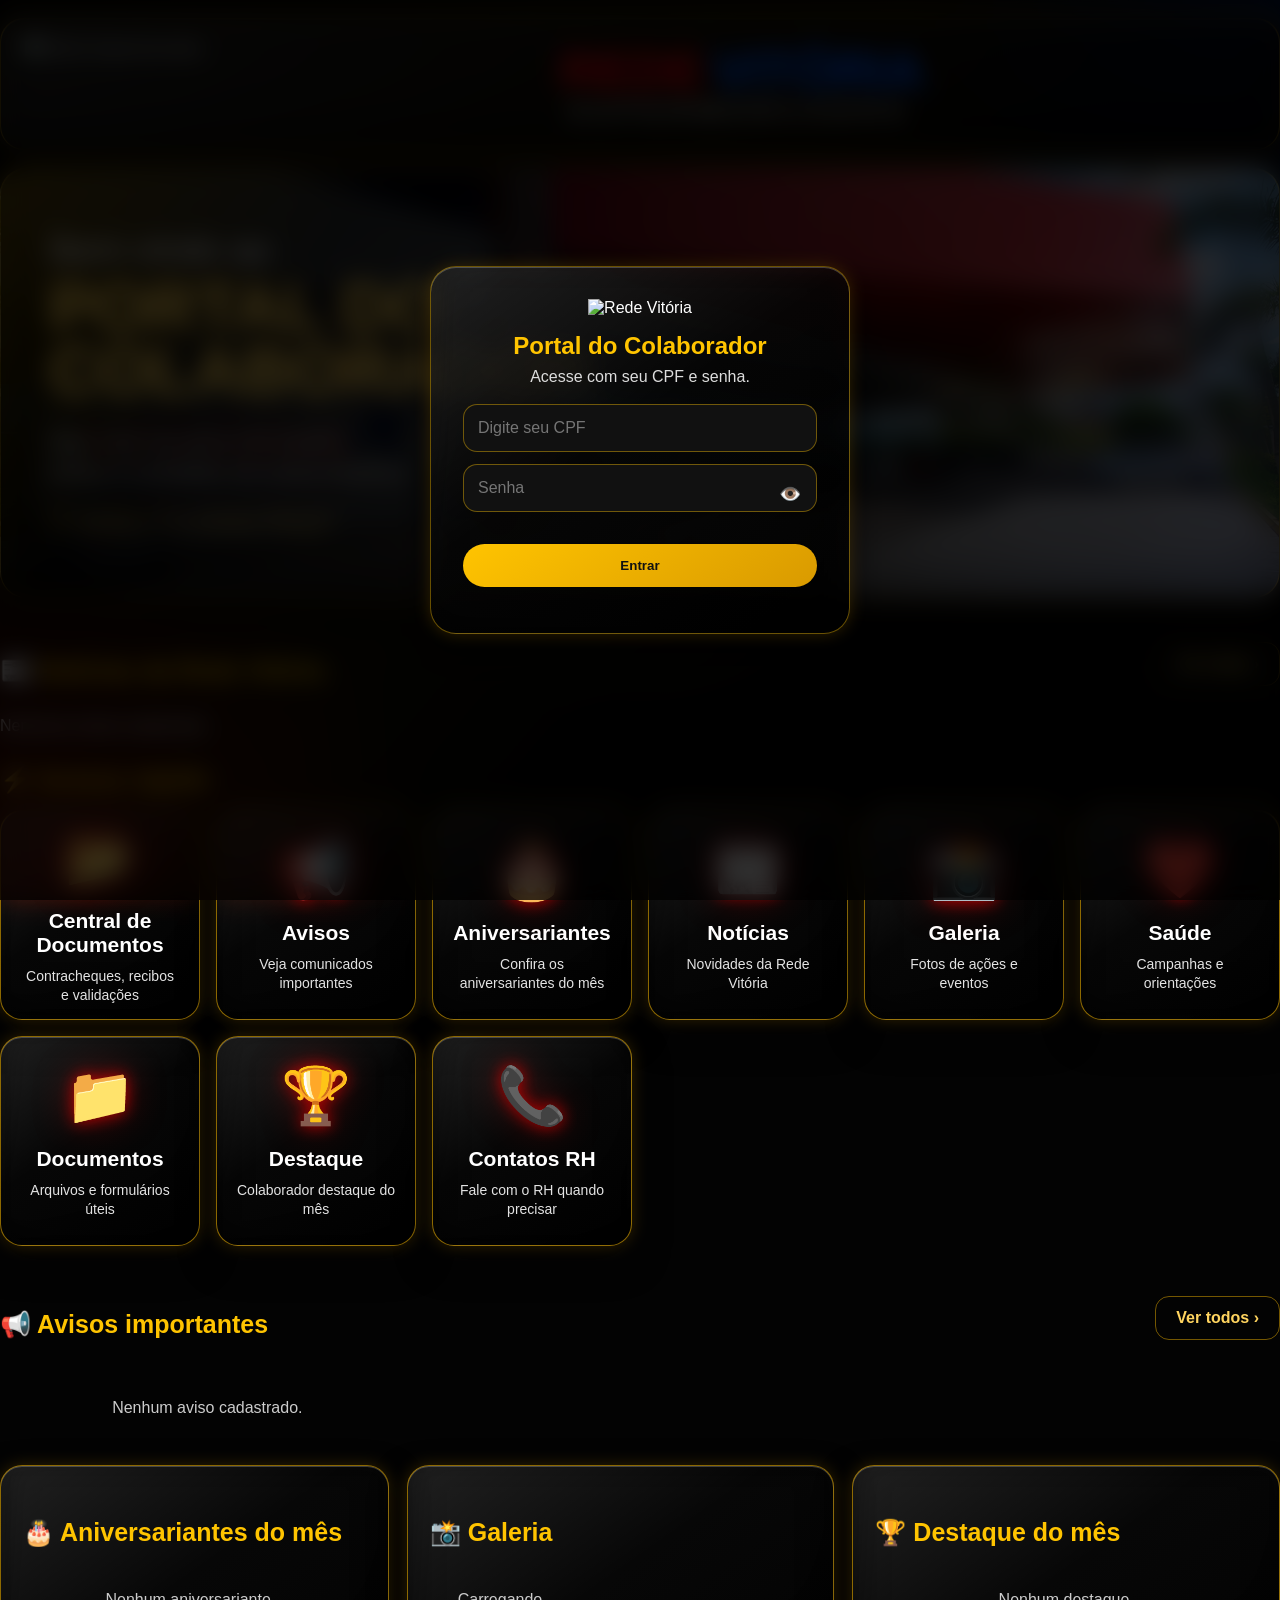
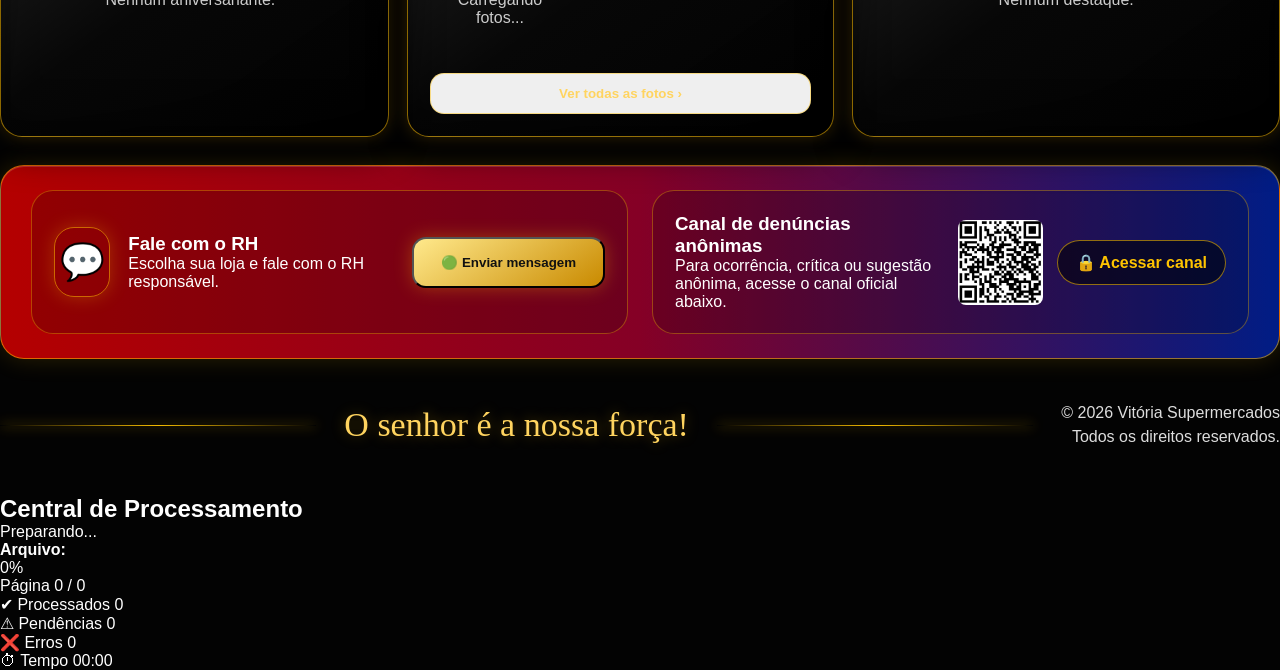
==== commit 8409a815: "Update index.html" ====
--- a/index.html
+++ b/index.html
@@ -1789,6 +1789,129 @@
 
 </div>
 
+
+<!-- ==========================================================
+     MODAL - IMPORTAÇÃO CONTRACHEQUES
+=========================================================== -->
+
+<div id="modalImportarContrachequesRh" class="documentos-modal">
+
+    <div class="documentos-box" style="max-width:850px;">
+
+        <div class="documentos-header">
+
+            <h2>📄 Importação de Contracheques</h2>
+
+            <button onclick="fecharImportacaoContrachequesRh()">
+                ×
+            </button>
+
+        </div>
+
+        <div class="rh-card-info">
+
+            <strong>Importação de Contracheques</strong>
+
+            <span>
+                Selecione o arquivo PDF exportado da folha.
+            </span>
+
+        </div>
+
+        <div class="importacao-dominio">
+
+            <input
+                type="file"
+                id="arquivoContrachequesRh"
+                accept=".pdf">
+
+            <div
+                id="nomeArquivoContracheques"
+                class="arquivo-selecionado">
+
+                Nenhum arquivo selecionado.
+
+            </div>
+
+            <button
+                class="botao-importacao"
+                onclick="enviarArquivoContrachequesRh()">
+
+                📤 Enviar Arquivo
+
+            </button>
+
+            <div
+                id="statusImportacaoContracheques"
+                class="status-importacao">
+            </div>
+
+            <div
+                id="resultadoImportacaoContracheques"
+                class="resultado-importacao">
+            </div>
+
+        </div>
+
+    </div>
+
+</div>
+
+     
+<!-- ==========================================================
+     PROCESSAMENTO
+=========================================================== -->
+
+     <div id="scrvProcessamento" class="scrv-processamento oculto">
+
+    <div class="scrv-processamento-card">
+
+        <div class="scrv-header">
+
+            <h2 id="scrvTitulo">Central de Processamento</h2>
+
+            <span id="scrvStatus">Preparando...</span>
+
+        </div>
+
+        <div class="scrv-arquivo">
+
+            <strong>Arquivo:</strong>
+
+            <span id="scrvArquivo"></span>
+
+        </div>
+
+        <div class="scrv-barra">
+
+            <div id="scrvBarraInterna"></div>
+
+        </div>
+
+        <div id="scrvPercentual">0%</div>
+
+        <div class="scrv-estatisticas">
+
+            <div>Página <span id="scrvPagina">0 / 0</span></div>
+
+            <div>✔ Processados <span id="scrvProcessados">0</span></div>
+
+            <div>⚠ Pendências <span id="scrvPendencias">0</span></div>
+
+            <div>❌ Erros <span id="scrvErros">0</span></div>
+
+            <div>⏱ Tempo <span id="scrvTempo">00:00</span></div>
+
+        </div>
+
+        <div id="scrvLog" class="scrv-log"></div>
+
+    </div>
+
+</div>
+
+     
+     
 <!-- ==========================================================
      SCRIPTS
 =========================================================== -->
@@ -1800,6 +1923,9 @@
 <script src="js/api.js"></script>
 
 <script src="js/utils.js"></script>
+
+     <!-- CORE SCRV -->
+<script src="js/core/scrv.processamento.js"></script>
 
 <!-- PORTAL -->
 <script src="js/portal/login.js"></script>
@@ -1819,7 +1945,7 @@
 <script src="js/rh/documentos.js"></script>
 <script src="js/rh/historico.js"></script>
 <script src="js/rh/transferencia.js"></script>
-<script src="js/rh/importacao.js"></script
+<script src="js/rh/importacao.js"></script>
 <script src="js/rh/importacaocontracheques.js"></script>
 <script src="js/rh/experiencia.js"></script>
 <script src="js/rh/desligados.js"></script>
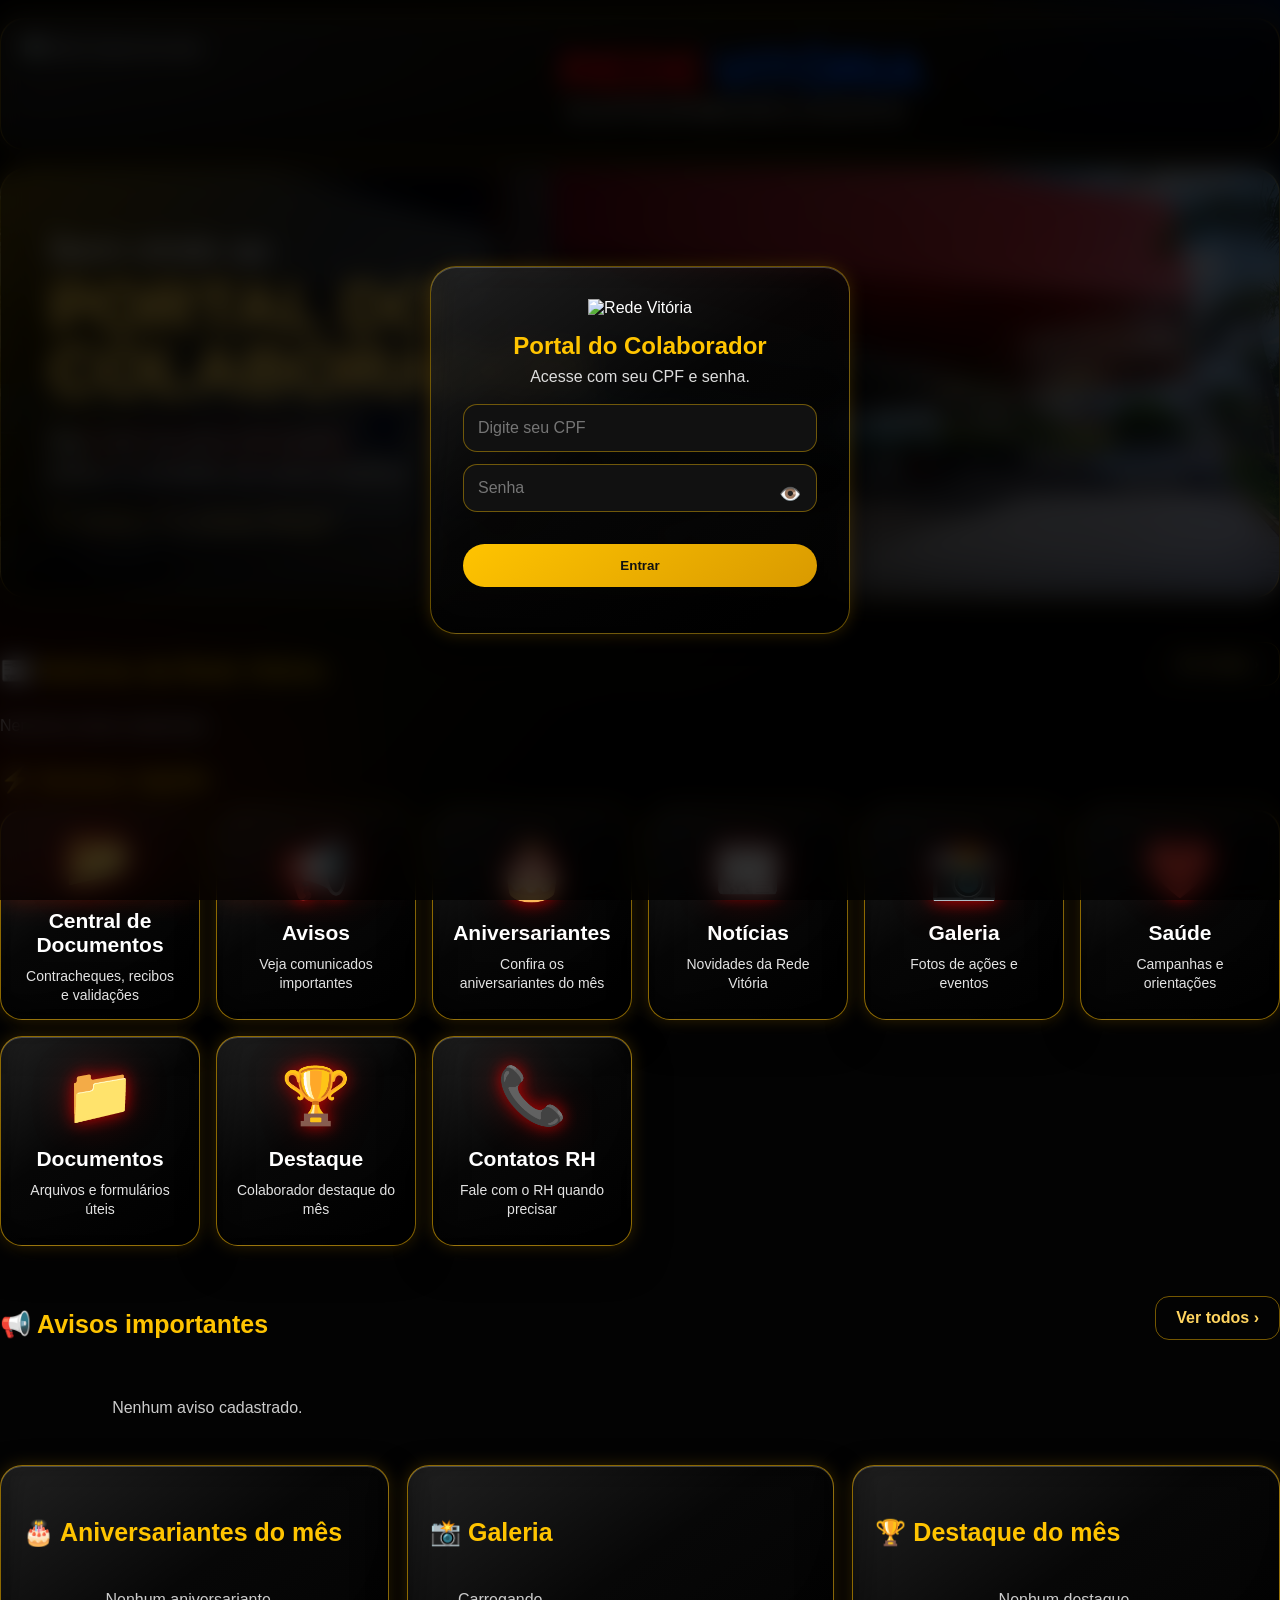
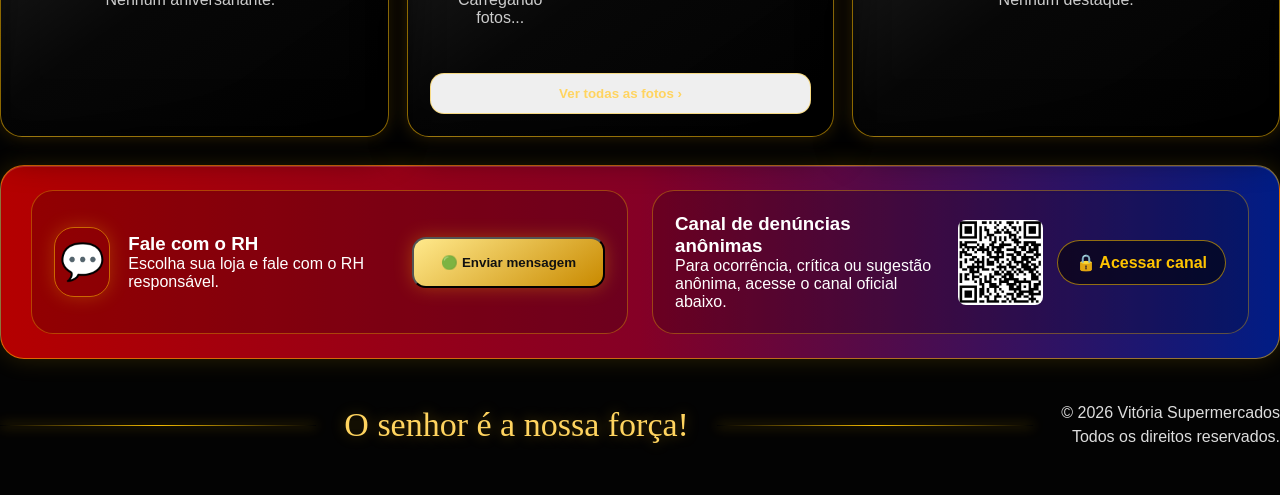
==== commit beb81a38: "Update index.html" ====
--- a/index.html
+++ b/index.html
@@ -1862,54 +1862,139 @@
      PROCESSAMENTO
 =========================================================== -->
 
-     <div id="scrvProcessamento" class="scrv-processamento oculto">
-
-    <div class="scrv-processamento-card">
-
-        <div class="scrv-header">
-
-            <h2 id="scrvTitulo">Central de Processamento</h2>
-
-            <span id="scrvStatus">Preparando...</span>
+<div id="scrvProcessamento" class="scrv-processamento-overlay" style="display:none;">
+
+    <div class="scrv-processamento">
+
+        <div class="scrv-processamento-header">
+
+            <div>
+
+                <h2 id="scrvTituloProcessamento">
+                    Processamento SCRV
+                </h2>
+
+                <span id="scrvSubtituloProcessamento">
+                    Preparando...
+                </span>
+
+            </div>
 
         </div>
 
-        <div class="scrv-arquivo">
+        <div class="scrv-processamento-arquivo">
 
             <strong>Arquivo:</strong>
 
-            <span id="scrvArquivo"></span>
+            <span id="scrvArquivoProcessamento"></span>
 
         </div>
 
-        <div class="scrv-barra">
-
-            <div id="scrvBarraInterna"></div>
+        <div class="scrv-progress">
+
+            <div id="scrvProgressBar"></div>
 
         </div>
 
-        <div id="scrvPercentual">0%</div>
-
-        <div class="scrv-estatisticas">
-
-            <div>Página <span id="scrvPagina">0 / 0</span></div>
-
-            <div>✔ Processados <span id="scrvProcessados">0</span></div>
-
-            <div>⚠ Pendências <span id="scrvPendencias">0</span></div>
-
-            <div>❌ Erros <span id="scrvErros">0</span></div>
-
-            <div>⏱ Tempo <span id="scrvTempo">00:00</span></div>
+        <div id="scrvPercentual" class="scrv-percentual">
+
+            0%
 
         </div>
 
-        <div id="scrvLog" class="scrv-log"></div>
-
-    </div>
-
-</div>
-
+        <div class="scrv-grid">
+
+            <div>
+
+                <span>Página</span>
+
+                <strong id="scrvPaginaAtual">
+
+                    0 / 0
+
+                </strong>
+
+            </div>
+
+            <div>
+
+                <span>Importados</span>
+
+                <strong id="scrvImportados">
+
+                    0
+
+                </strong>
+
+            </div>
+
+            <div>
+
+                <span>Pendências</span>
+
+                <strong id="scrvPendencias">
+
+                    0
+
+                </strong>
+
+            </div>
+
+            <div>
+
+                <span>Erros</span>
+
+                <strong id="scrvErros">
+
+                    0
+
+                </strong>
+
+            </div>
+
+            <div>
+
+                <span>Tempo</span>
+
+                <strong id="scrvTempo">
+
+                    00:00
+
+                </strong>
+
+            </div>
+
+        </div>
+
+        <div class="scrv-log">
+
+            <div class="scrv-log-titulo">
+
+                LOG DO PROCESSAMENTO
+
+            </div>
+
+            <div id="scrvLogConteudo">
+
+            </div>
+
+        </div>
+
+        <div class="scrv-processamento-footer">
+
+            <button
+                id="scrvBtnFecharProcessamento"
+                style="display:none;">
+
+                Fechar
+
+            </button>
+
+        </div>
+
+    </div>
+
+</div>
      
      
 <!-- ==========================================================
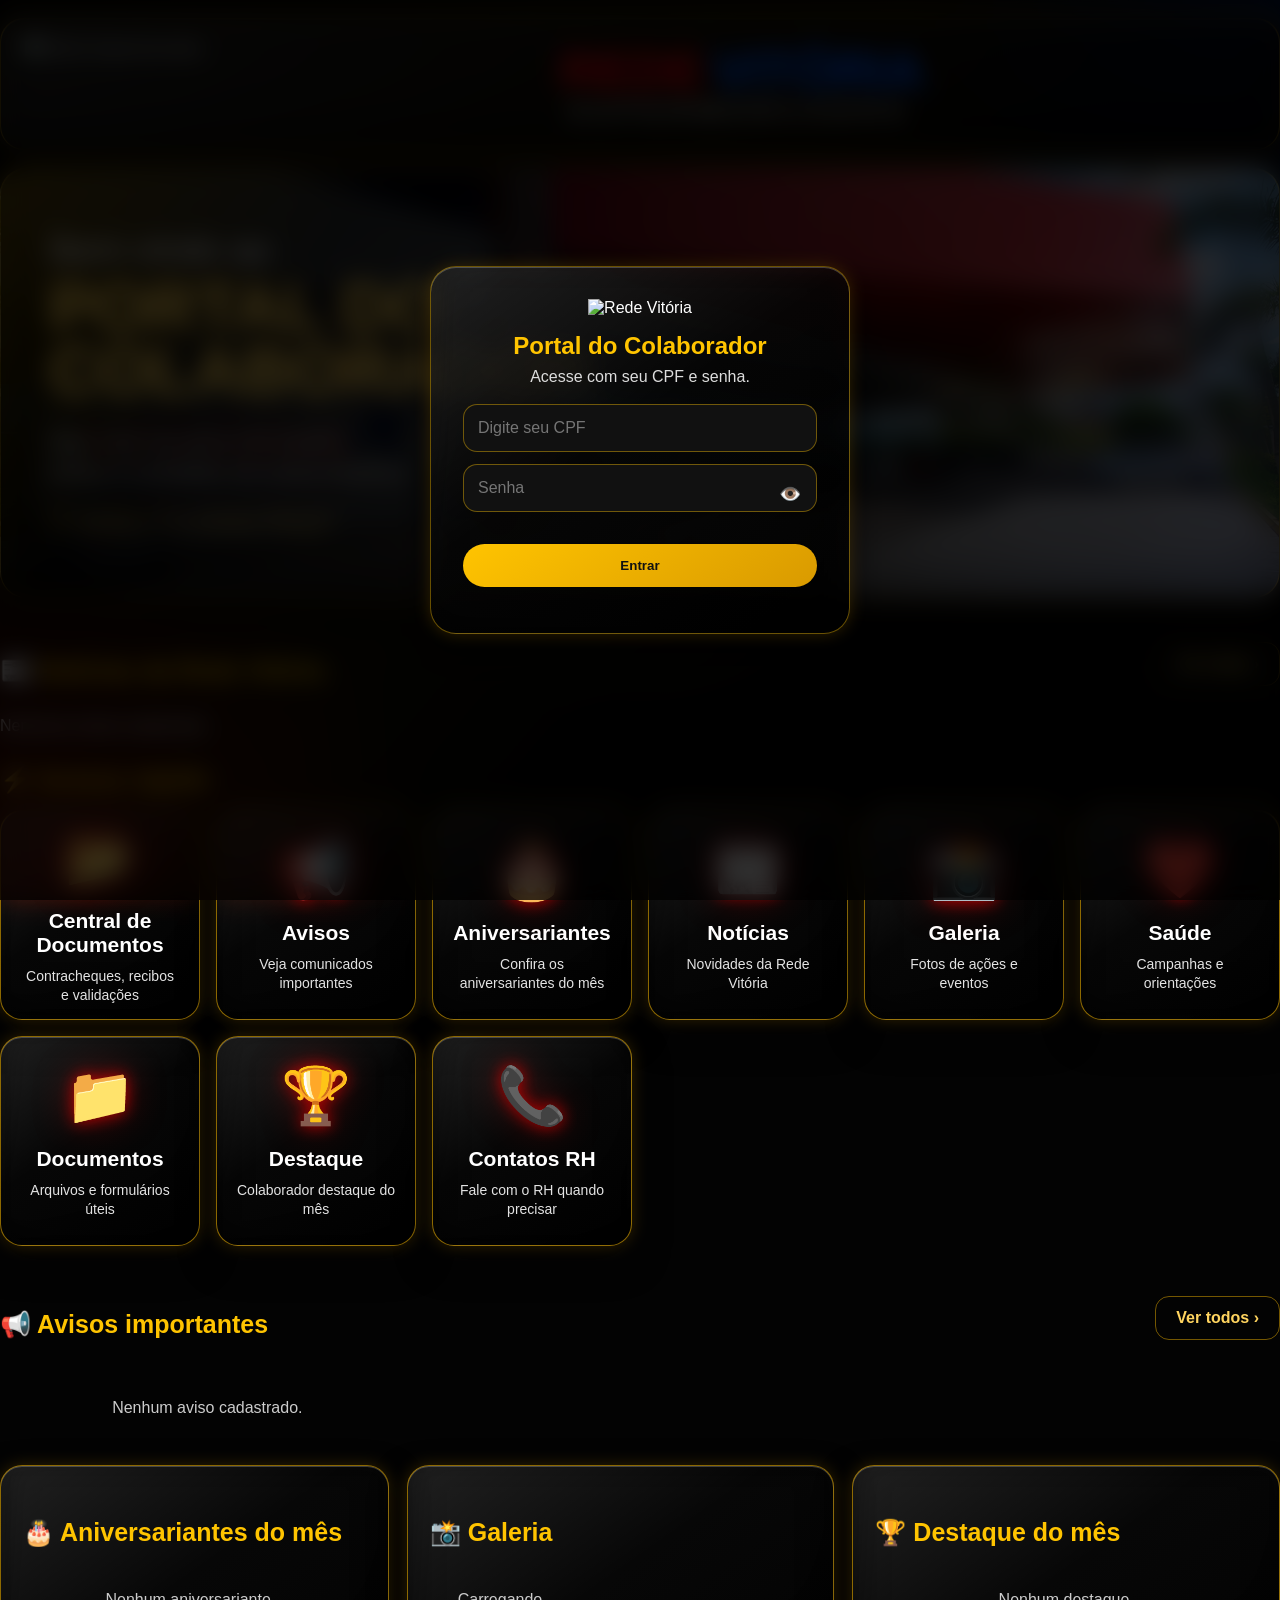
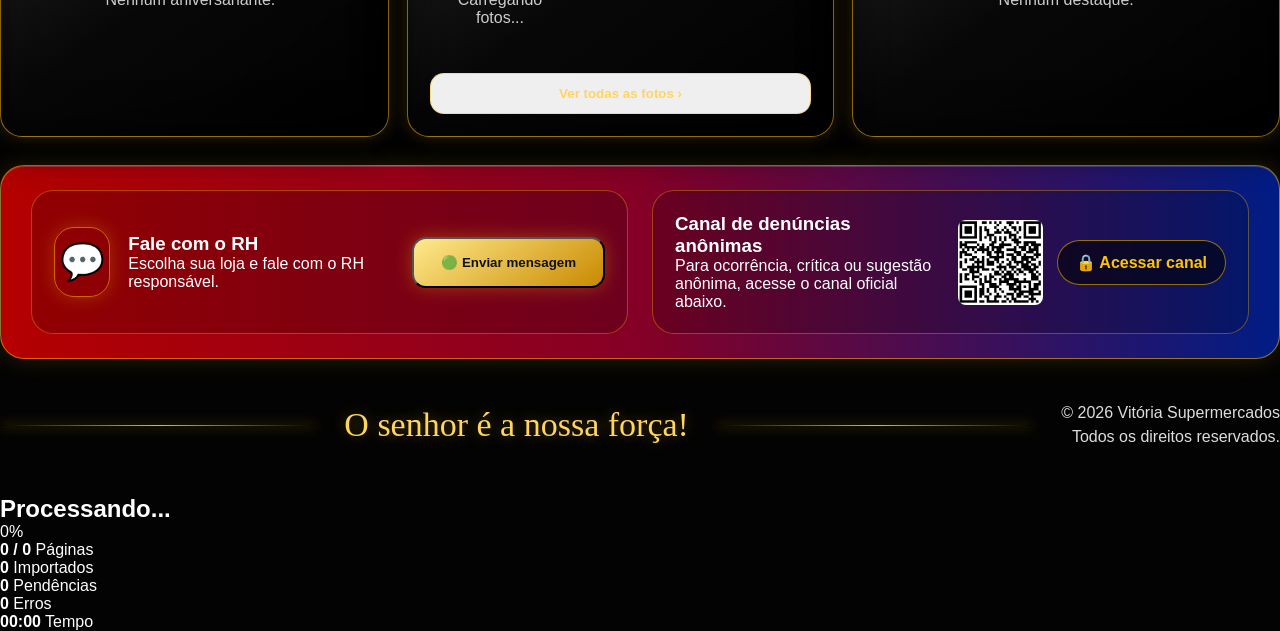
==== commit f91a4f7a: "Update index.html" ====
--- a/index.html
+++ b/index.html
@@ -1995,7 +1995,85 @@
     </div>
 
 </div>
-     
+
+     <div id="modalProcessamentoSCRV" class="scrv-modal">
+
+    <div class="scrv-processamento">
+
+        <div class="scrv-processamento-header">
+
+            <h2 id="scrvTituloProcessamento">
+                Processando...
+            </h2>
+
+            <span id="scrvArquivoProcessamento"></span>
+
+        </div>
+
+        <div class="scrv-progress">
+
+            <div id="scrvProgressBar"></div>
+
+        </div>
+
+        <div id="scrvPercentual">0%</div>
+
+        <div class="scrv-indicadores">
+
+            <div>
+                <strong id="scrvPaginaAtual">0 / 0</strong>
+                <span>Páginas</span>
+            </div>
+
+            <div>
+                <strong id="scrvImportados">0</strong>
+                <span>Importados</span>
+            </div>
+
+            <div>
+                <strong id="scrvPendencias">0</strong>
+                <span>Pendências</span>
+            </div>
+
+            <div>
+                <strong id="scrvErros">0</strong>
+                <span>Erros</span>
+            </div>
+
+            <div>
+                <strong id="scrvTempo">00:00</strong>
+                <span>Tempo</span>
+            </div>
+
+        </div>
+
+        <div id="scrvLogConteudo"
+             class="scrv-log">
+        </div>
+
+        <div class="scrv-processamento-footer">
+
+            <button
+                id="scrvBtnRelatorio"
+                style="display:none">
+
+                Ver relatório
+
+            </button>
+
+            <button
+                id="scrvBtnFechar"
+                style="display:none">
+
+                Fechar
+
+            </button>
+
+        </div>
+
+    </div>
+
+</div>
      
 <!-- ==========================================================
      SCRIPTS
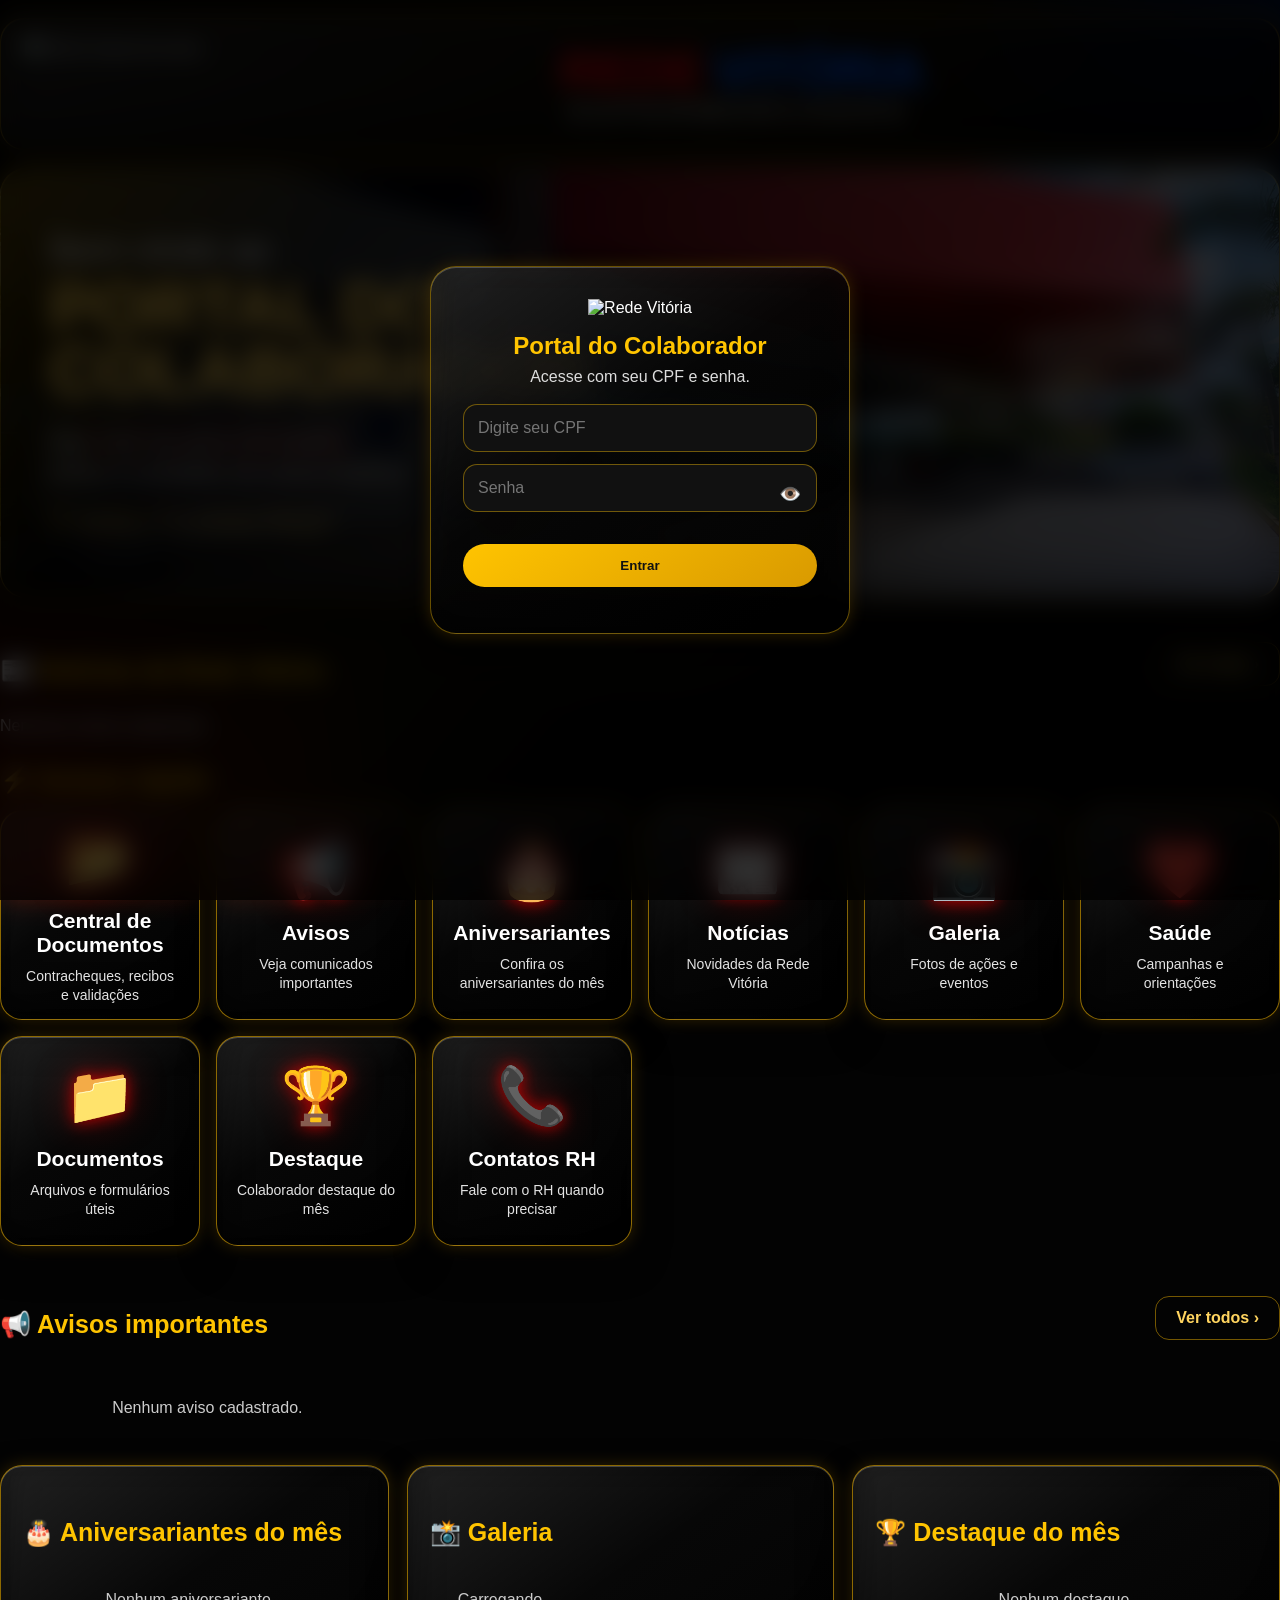
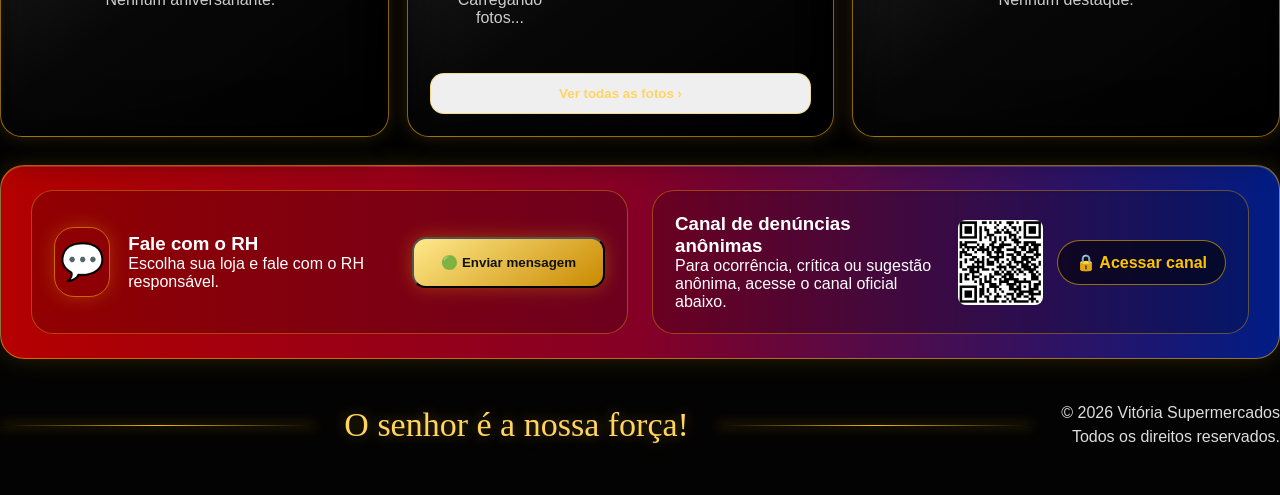
==== commit 9de24e79: "Update index.html" ====
--- a/index.html
+++ b/index.html
@@ -1996,7 +1996,7 @@
 
 </div>
 
-     <div id="modalProcessamentoSCRV" class="scrv-modal">
+     <div id="modalProcessamentoSCRV" class="scrv-modal" style="display:none;">
 
     <div class="scrv-processamento">
 
